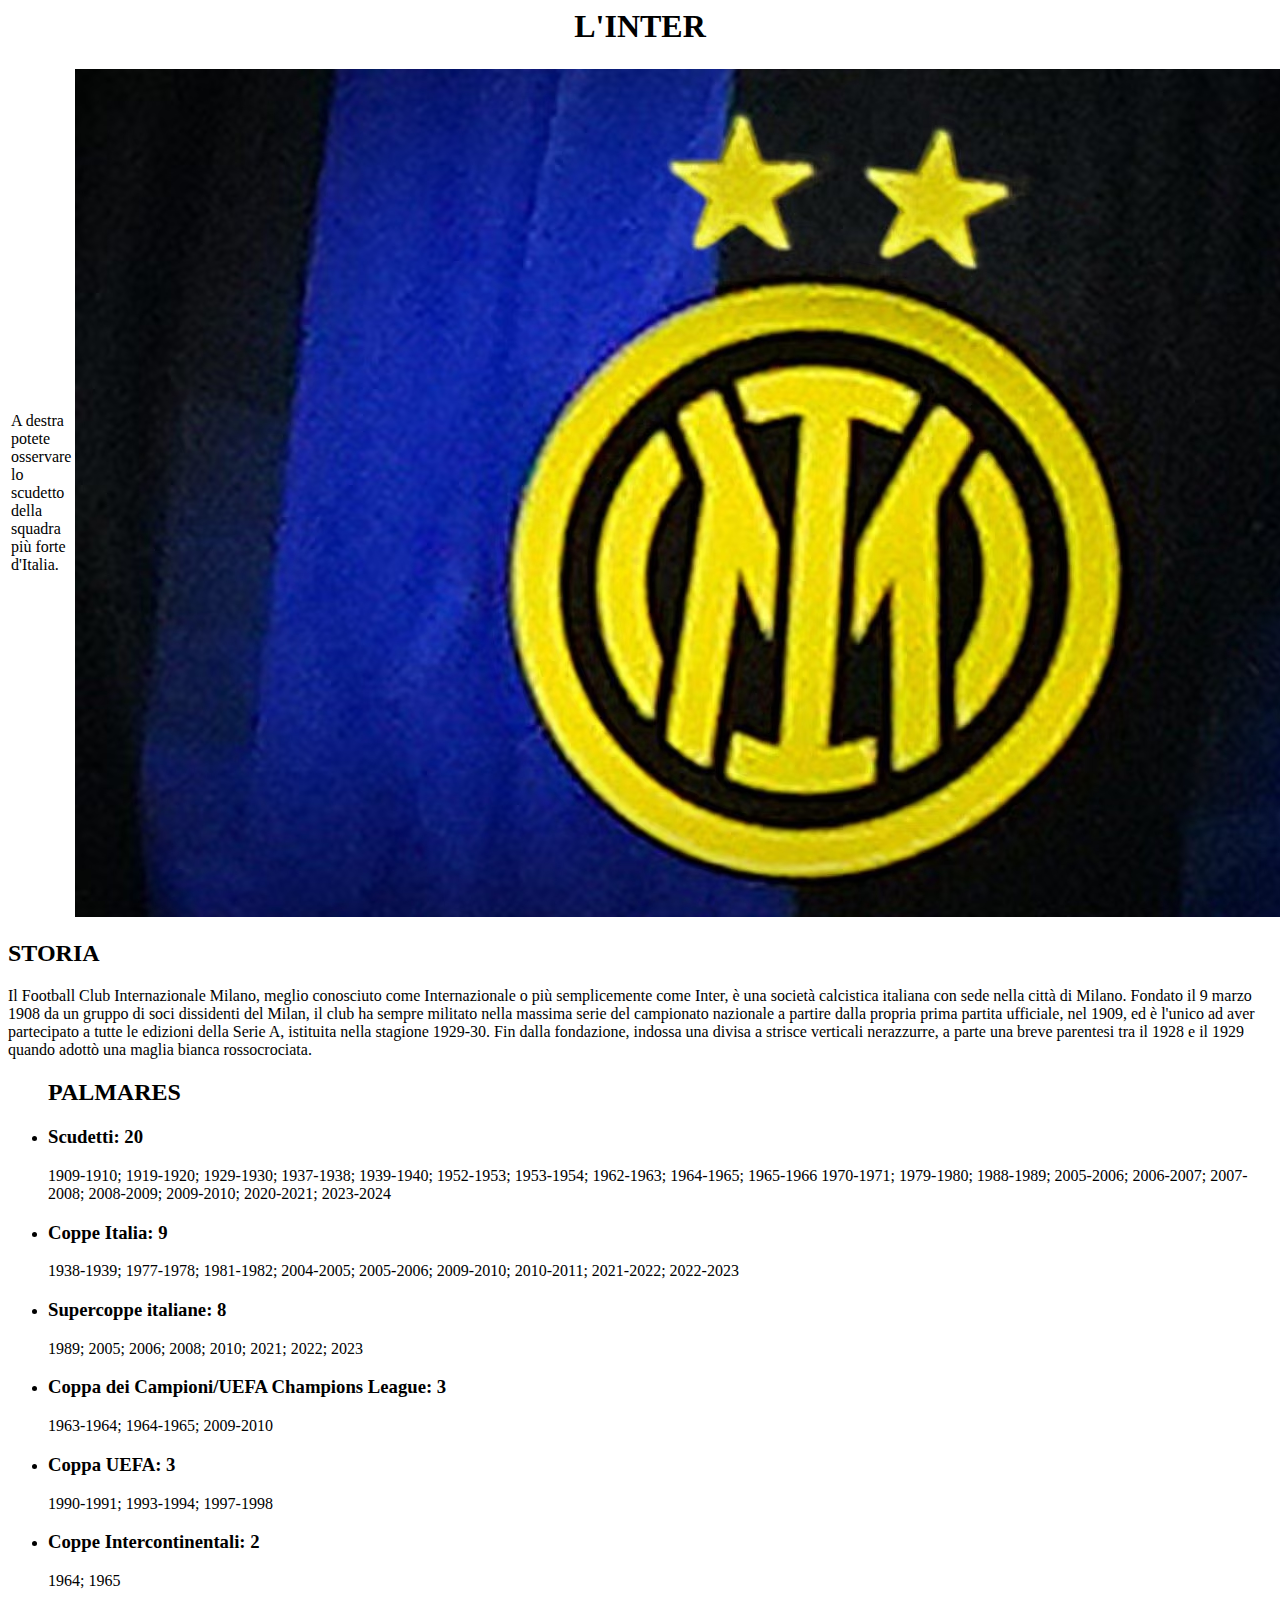
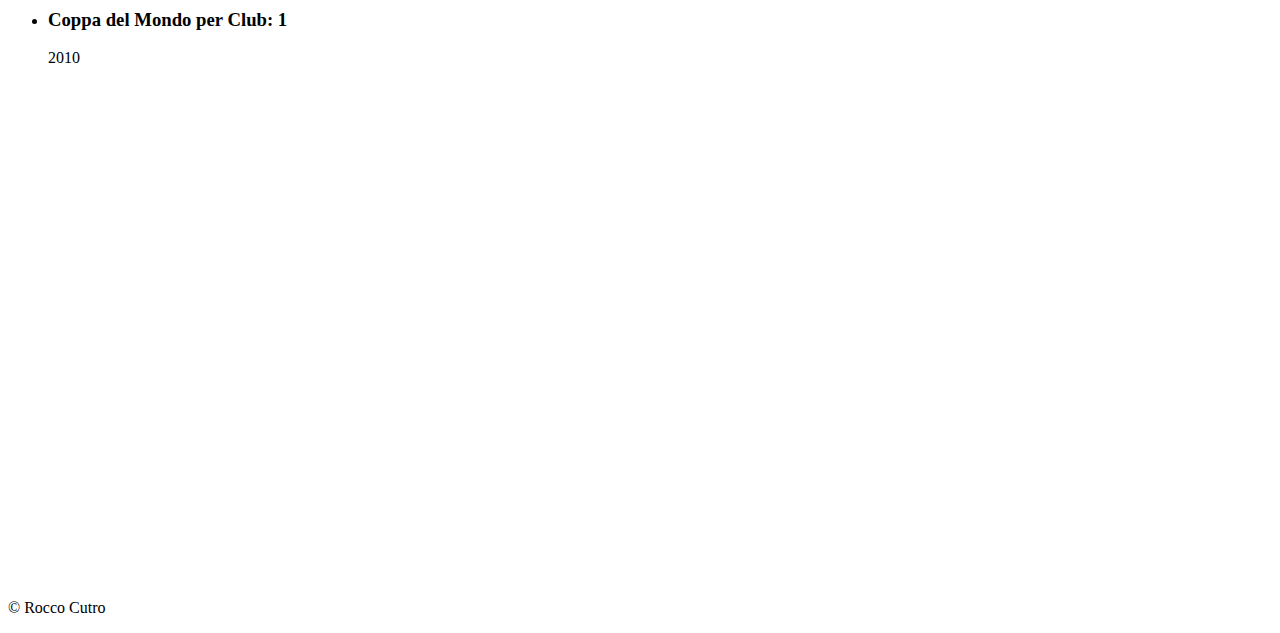
==== index.html @ e20ece54 "Add files via upload" ====
<html>
        <head>
            <title>Internazionale Milano</title>
            <link type="text/css"; rel="stylesheet" href="mystyle.css">
        </head>
        <body>
            <header>
                <h1>L'INTER</h1>
            </header>
            <main>
                <table>
                    <tbody>
                        <tr>
                            <td>A destra potete osservare lo scudetto della squadra più forte d'Italia.</td>
                            <td><img src="inter4.jpg" alt="Il logo dell'Inter" title="Scudetto del Inter"/></td>
                            <td>Ciao mi chiamo Rocco Cutro ho 17 anni e frequento l'istituto Einstein De Lorenzo di Potenza.</td>
                        </tr>
                    </tbody>
                </table>
                <h2>STORIA</h2>
                <p>Il Football Club Internazionale Milano, meglio conosciuto come Internazionale o più semplicemente come Inter, è una società calcistica italiana con sede nella città di Milano.
                Fondato il 9 marzo 1908 da un gruppo di soci dissidenti del Milan, il club ha sempre militato nella massima serie del campionato nazionale a partire dalla propria prima partita ufficiale, nel 1909, ed è l'unico ad aver partecipato a tutte le edizioni della Serie A, istituita nella stagione 1929-30. Fin dalla fondazione, indossa una divisa a strisce verticali nerazzurre, a parte una breve parentesi tra il 1928 e il 1929 quando adottò una maglia bianca rossocrociata.
                </p>
                <ul>
                    <h2>PALMARES</h2>
                    <li><h3> Scudetti: 20</h3></li>
                    <p>1909-1910; 1919-1920; 1929-1930; 1937-1938; 1939-1940; 1952-1953; 1953-1954; 1962-1963; 1964-1965; 1965-1966
                        1970-1971; 1979-1980; 1988-1989; 2005-2006; 2006-2007; 2007-2008; 2008-2009; 2009-2010; 2020-2021; 2023-2024</p>
                    <li><h3>Coppe Italia: 9</h3></li>
                    <p>1938-1939; 1977-1978; 1981-1982; 2004-2005; 2005-2006; 2009-2010; 2010-2011; 2021-2022; 2022-2023</p>
                    <li><h3>Supercoppe italiane: 8</h3></li>
                    <p>1989; 2005; 2006; 2008; 2010; 2021; 2022; 2023</p>
                    <li><h3>Coppa dei Campioni/UEFA Champions League: 3</h3></li>
                    <p>1963-1964; 1964-1965; 2009-2010</p>
                    <li><h3>Coppa UEFA: 3</h3></li>
                    <p>1990-1991; 1993-1994; 1997-1998</p>
                    <li><h3>Coppe Intercontinentali: 2</h3></li>
                    <p>1964; 1965</p>
                    <li><h3>Coppa del Mondo per Club: 1</h3></li>
                    <p>2010</p>
                </ul>
                <p style="text-align:center;"><iframe width="860" height="500" src="https://www.youtube.com/embed/LEXFNfvWts4" title="Milan 0 x 4 Inter ● Serie A 2009/10 Extended Goals &amp; Highlights ᴴᴰ" frameborder="0" allow="accelerometer; autoplay; clipboard-write; encrypted-media; gyroscope; picture-in-picture; web-share" referrerpolicy="strict-origin-when-cross-origin" allowfullscreen></iframe></p>
            </main>
            <footer>
                <p>&copy; Rocco Cutro</p>
            </footer>
        </body>
</html>
---- mystyle.css ----
h1{
	text-align:center;
			}
.paragraph {
	color:#009800;
	background-color:#aa001f;
			}
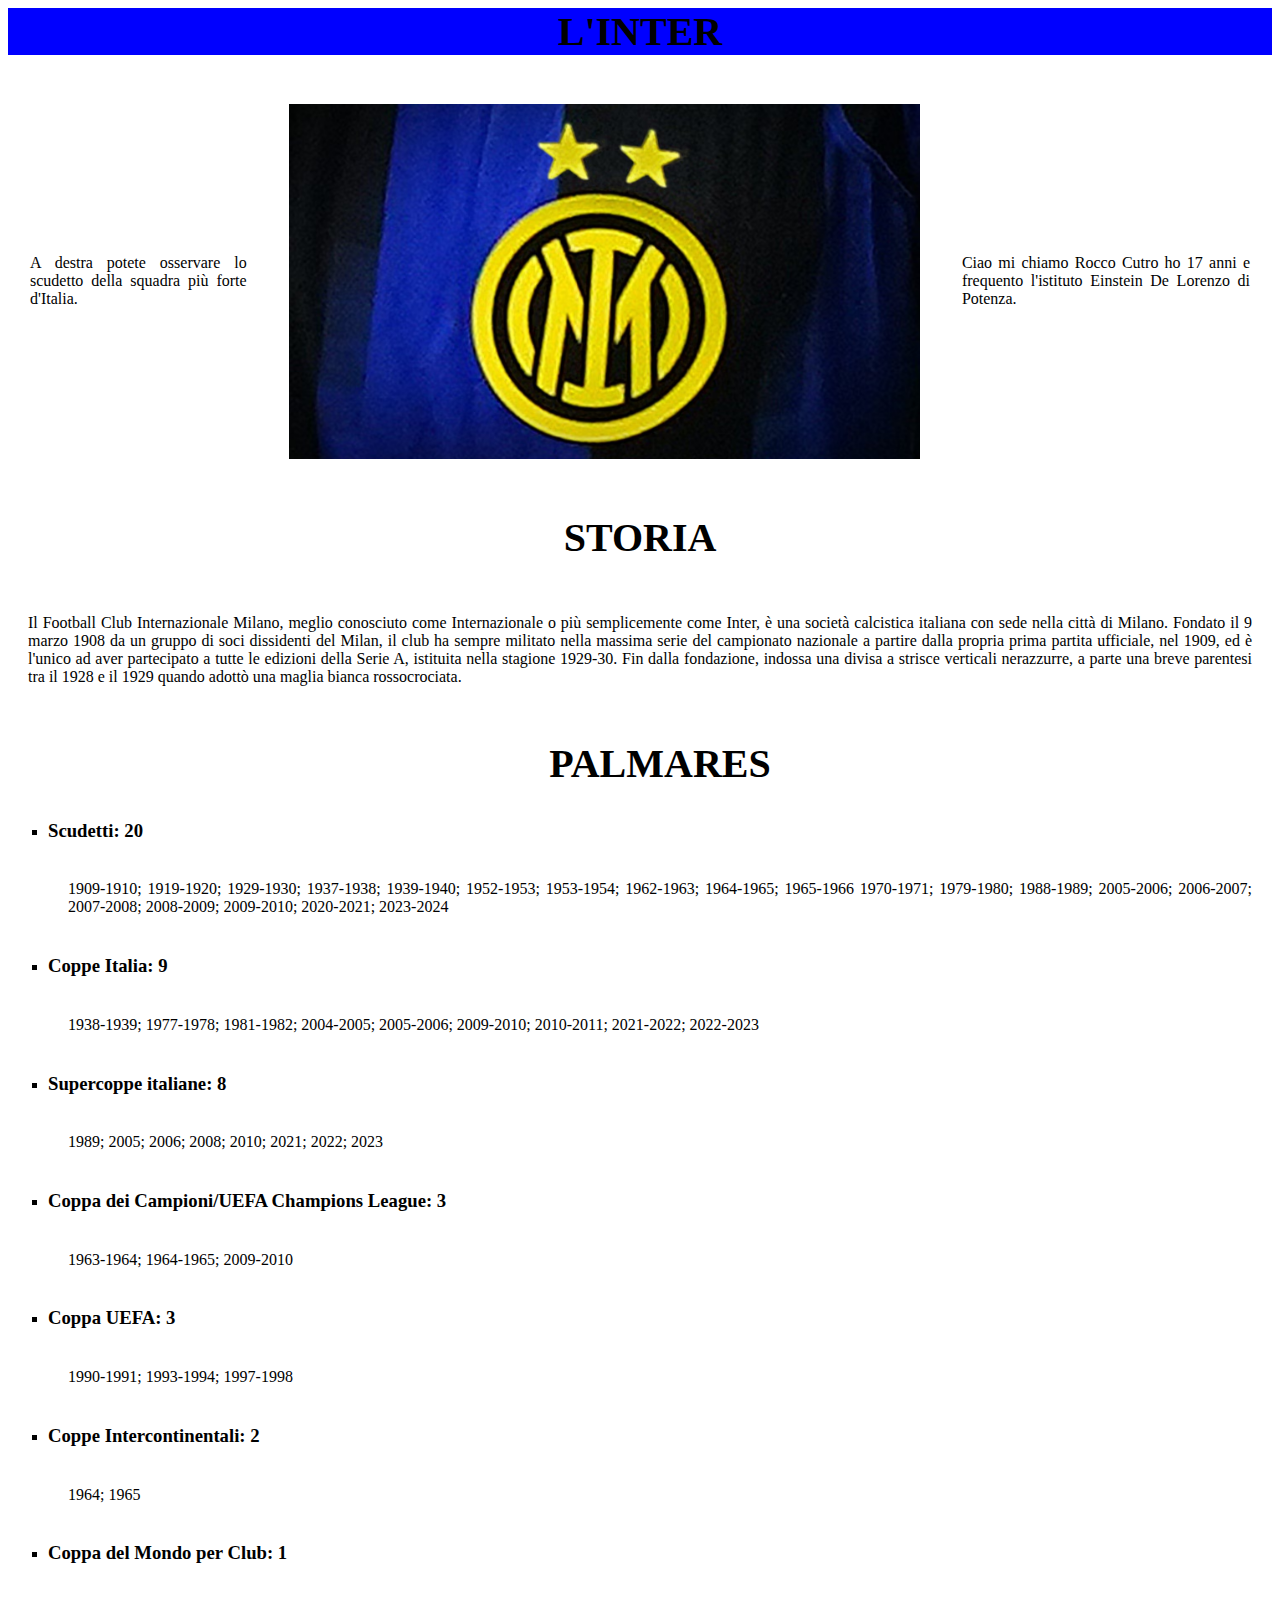
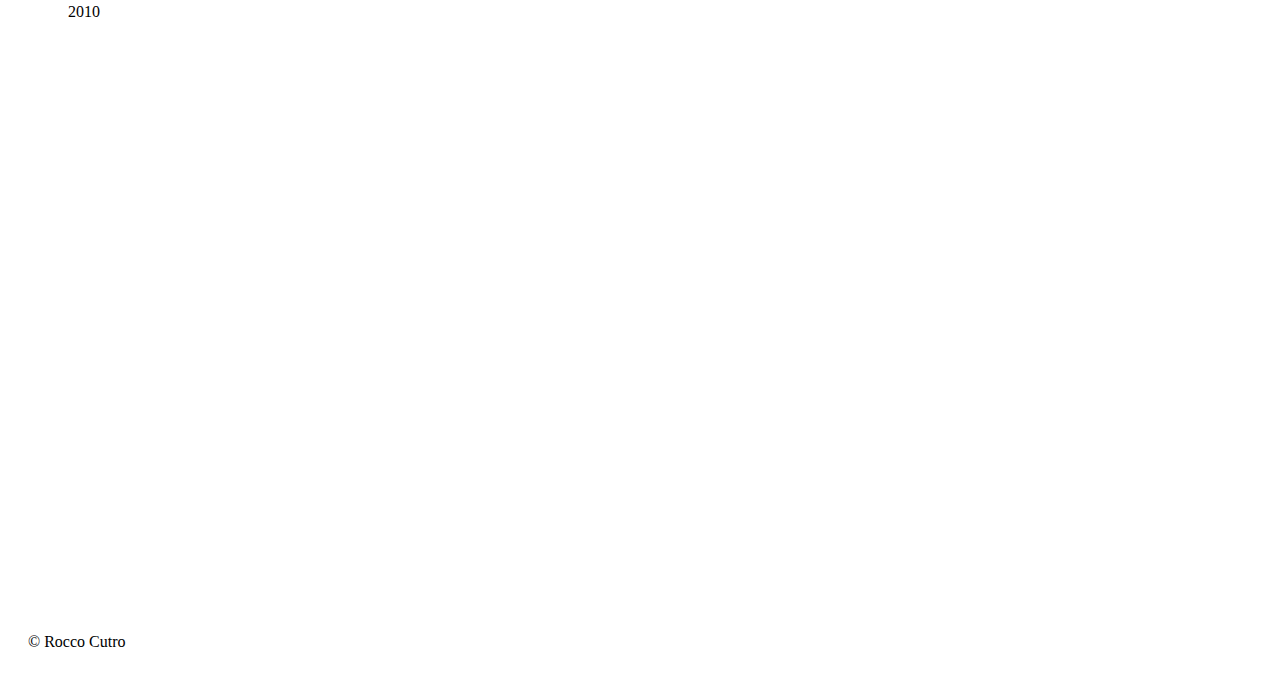
==== commit 5dd3d283: "Add files via upload" ====
--- a/index.html
+++ b/index.html
@@ -1,6 +1,7 @@
 <html>
         <head>
             <title>Internazionale Milano</title>
+			<link href="https://cdn.jsdelivr.net/npm/bootstrap@5.1.3/dist/css/bootstrap.min.css" rel="stylesheet" integrity="sha384-1BmE4kWBq78iYhFldvKuhfTAU6auU8tT94WrHftjDbrCEXSU1oBoqyl2QvZ6jIW3" crossorigin="anonymous">
             <link type="text/css"; rel="stylesheet" href="mystyle.css">
         </head>
         <body>
@@ -44,5 +45,6 @@
             <footer>
                 <p>&copy; Rocco Cutro</p>
             </footer>
+			<script src="https://cdn.jsdelivr.net/npm/bootstrap@5.1.3/dist/js/bootstrap.bundle.min.js" integrity="sha384-ka7Sk0Gln4gmtz2MlQnikT1wXgYsOg+OMhuP+IlRH9sENBO0LRn5q+8nbTov4+1p" crossorigin="anonymous"></script>
         </body>
 </html>--- a/mystyle.css
+++ b/mystyle.css
@@ -1,7 +1,25 @@
-h1{
+h1 {
 	text-align:center;
-			}
-.paragraph {
-	color:#009800;
-	background-color:#aa001f;
-			}+    color:black;
+    background-color:blue;
+    font-size:40px;
+}               
+img {
+	width:100%;
+	height:auto;
+}
+h2 {
+    text-align:center;
+    font-size:40px;
+}
+p {
+    text-align:justify;
+    padding: 20px;
+}
+td{
+    text-align:justify;
+    padding: 20px;
+}
+ul{
+	list-style-type: square;
+}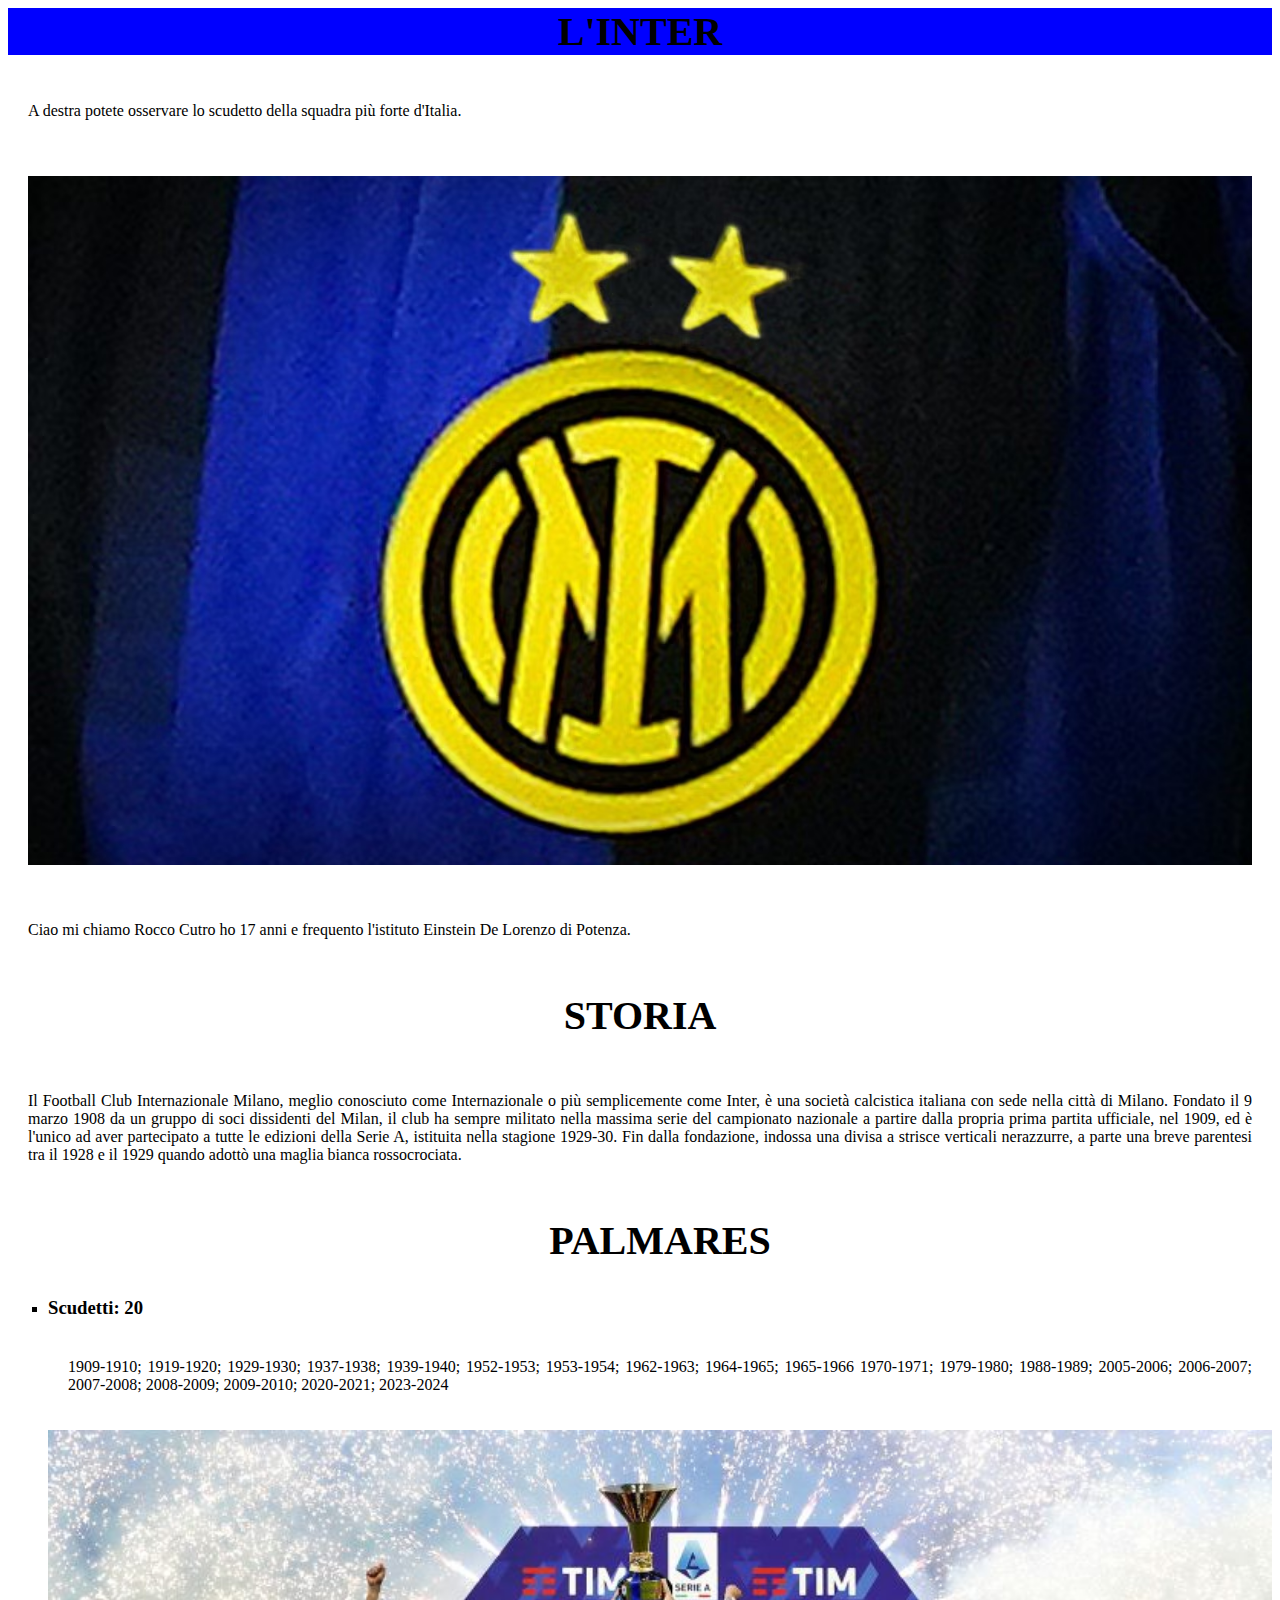
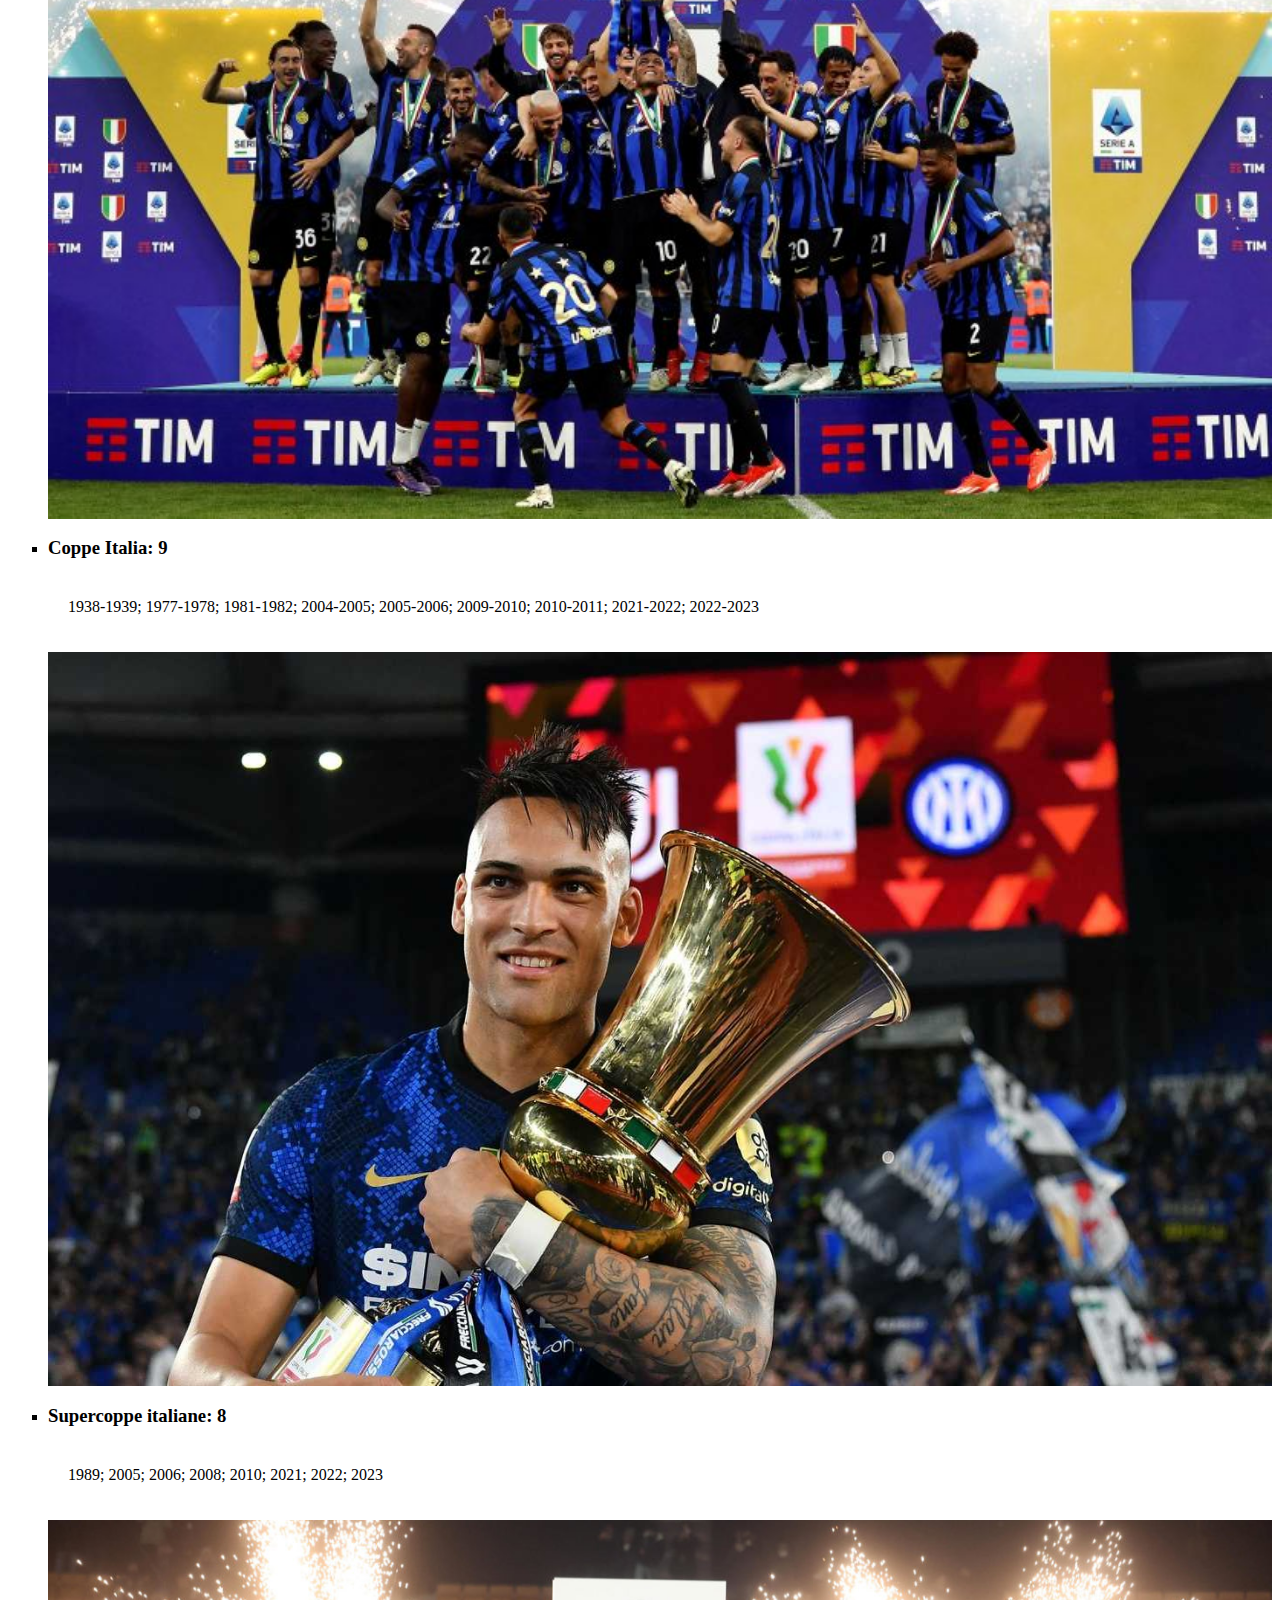
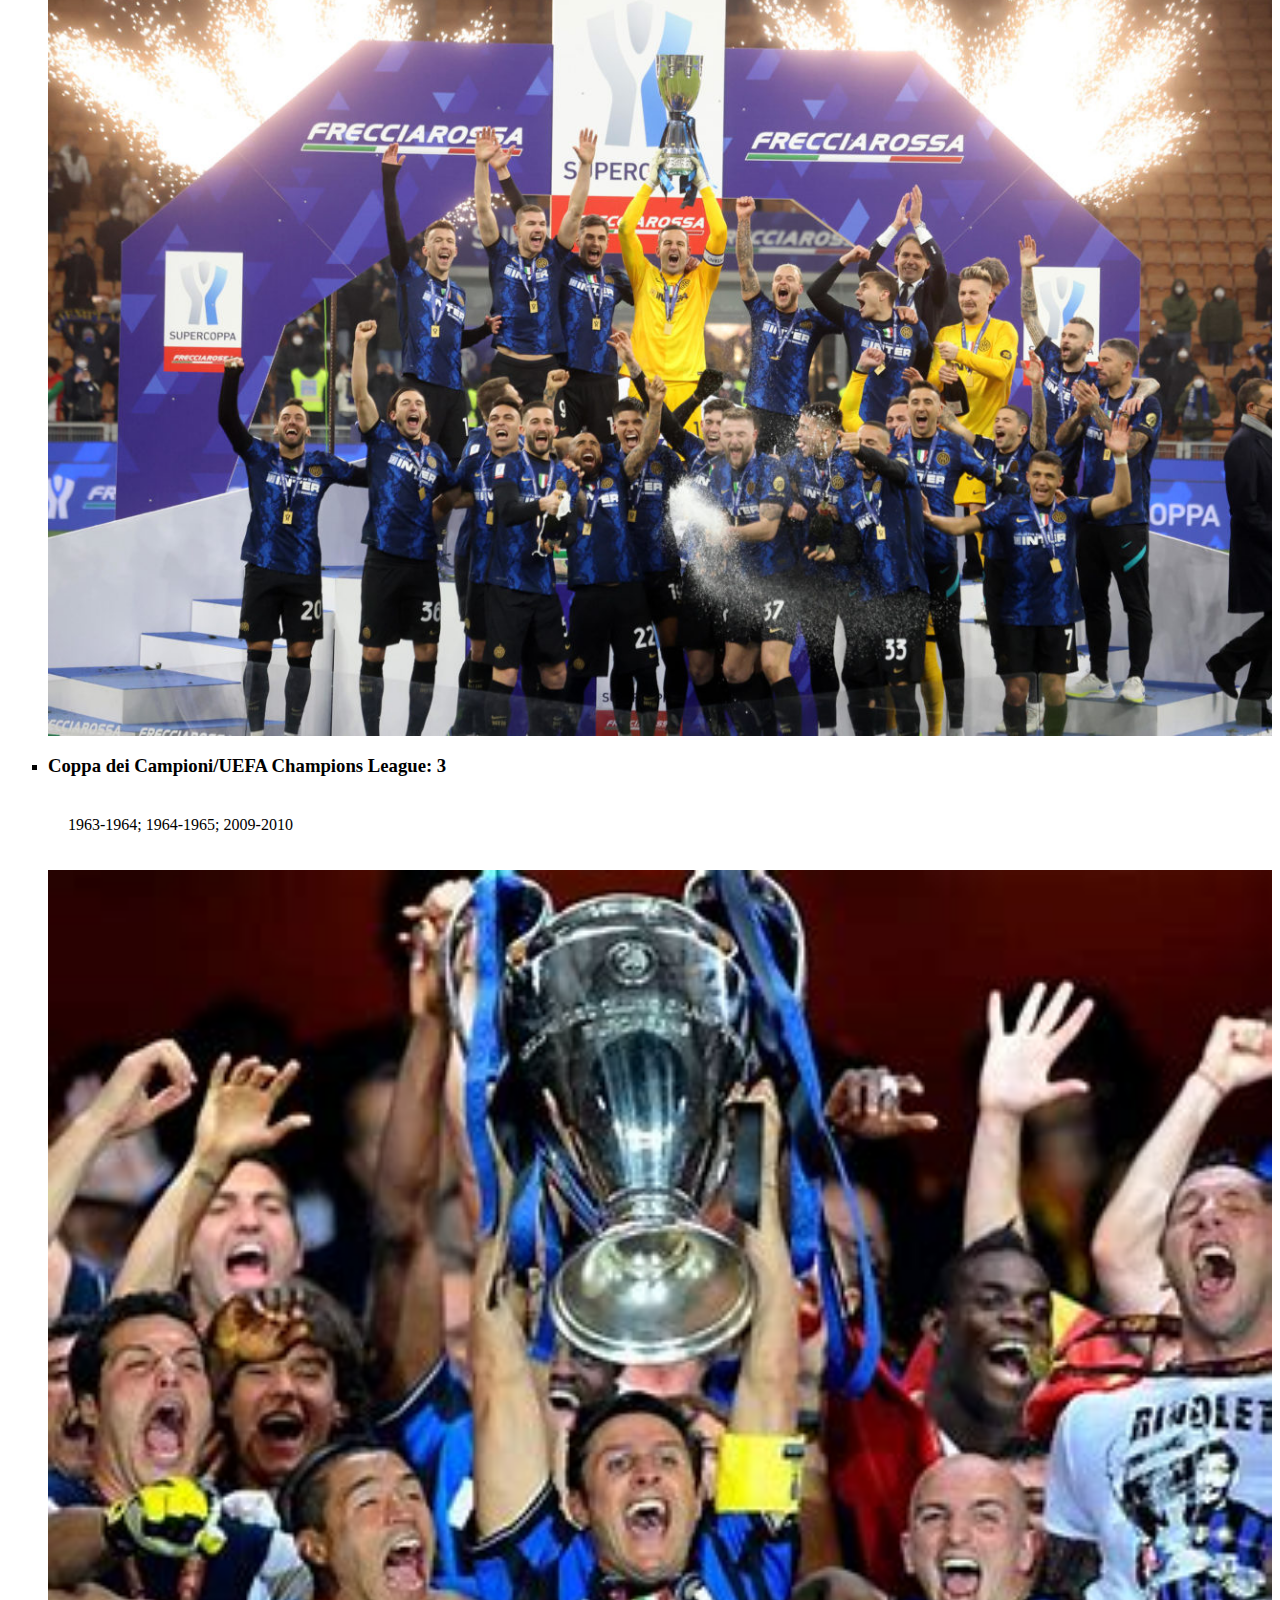
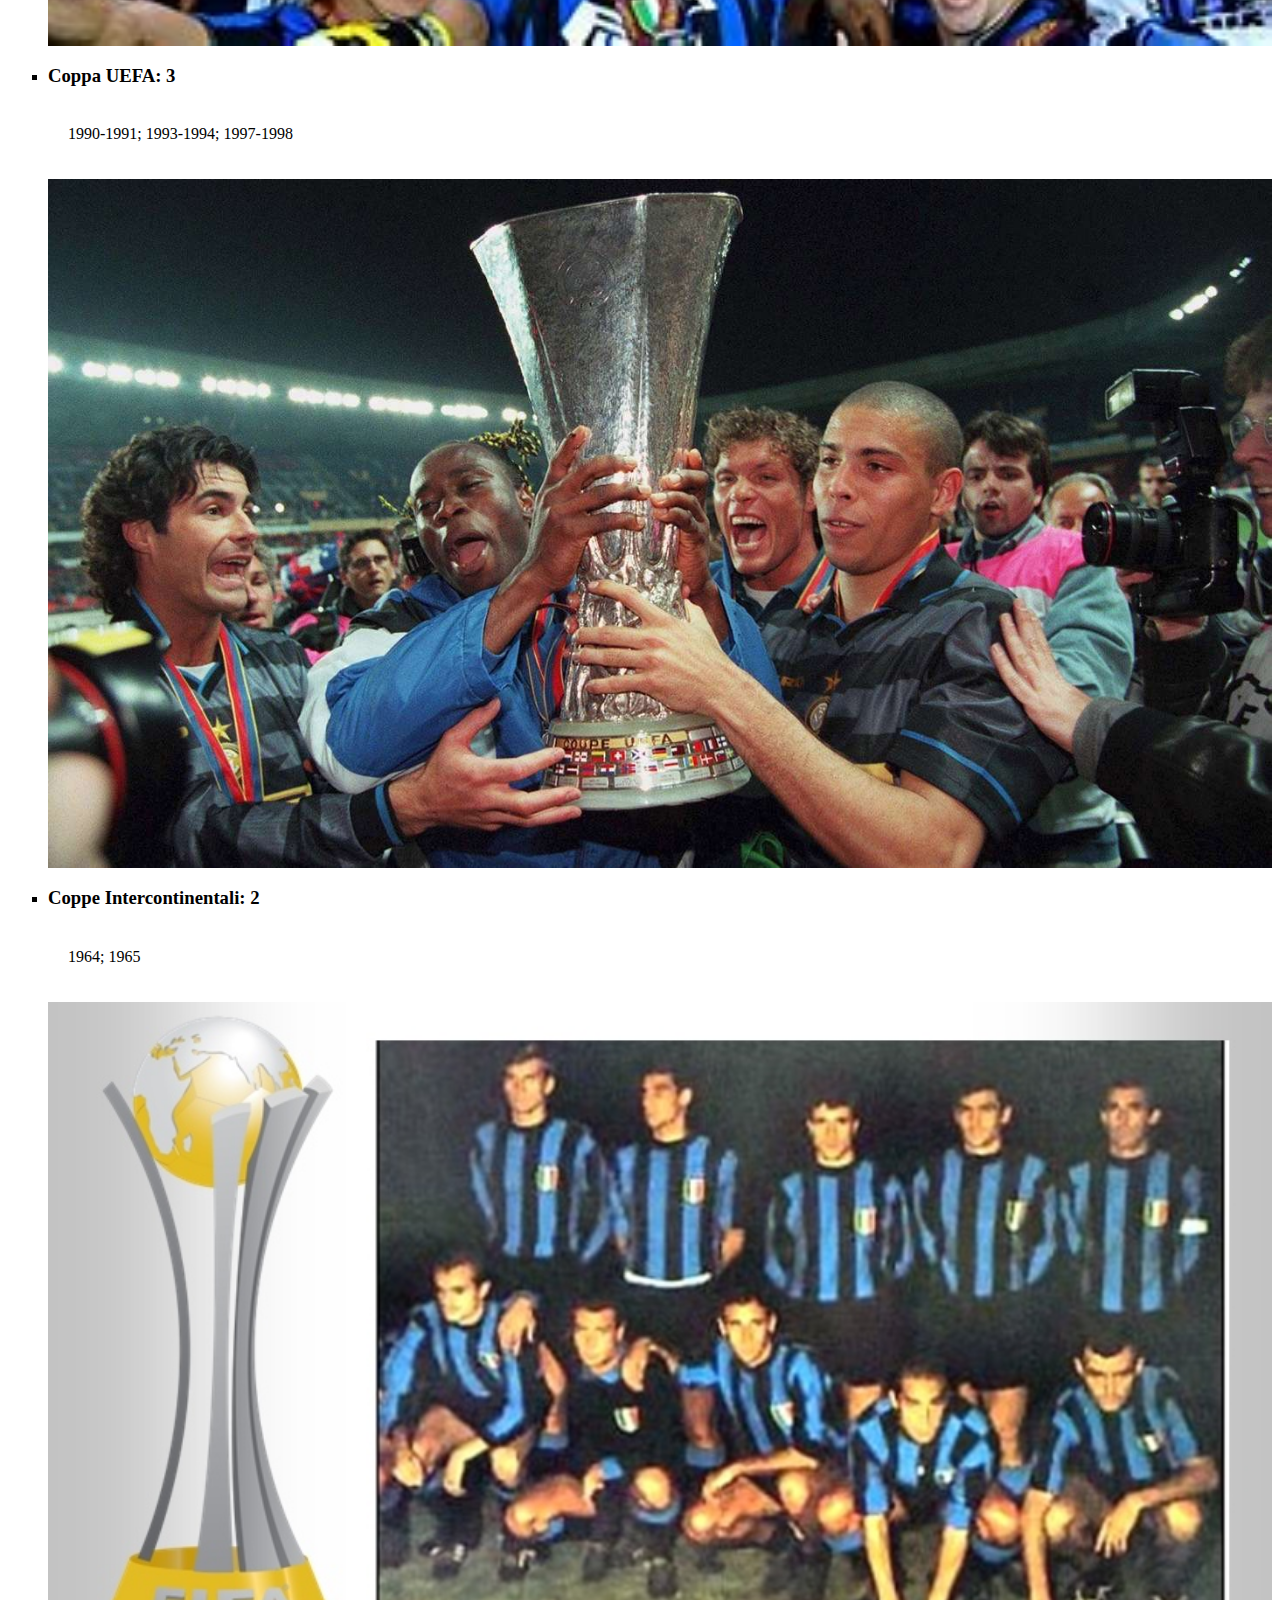
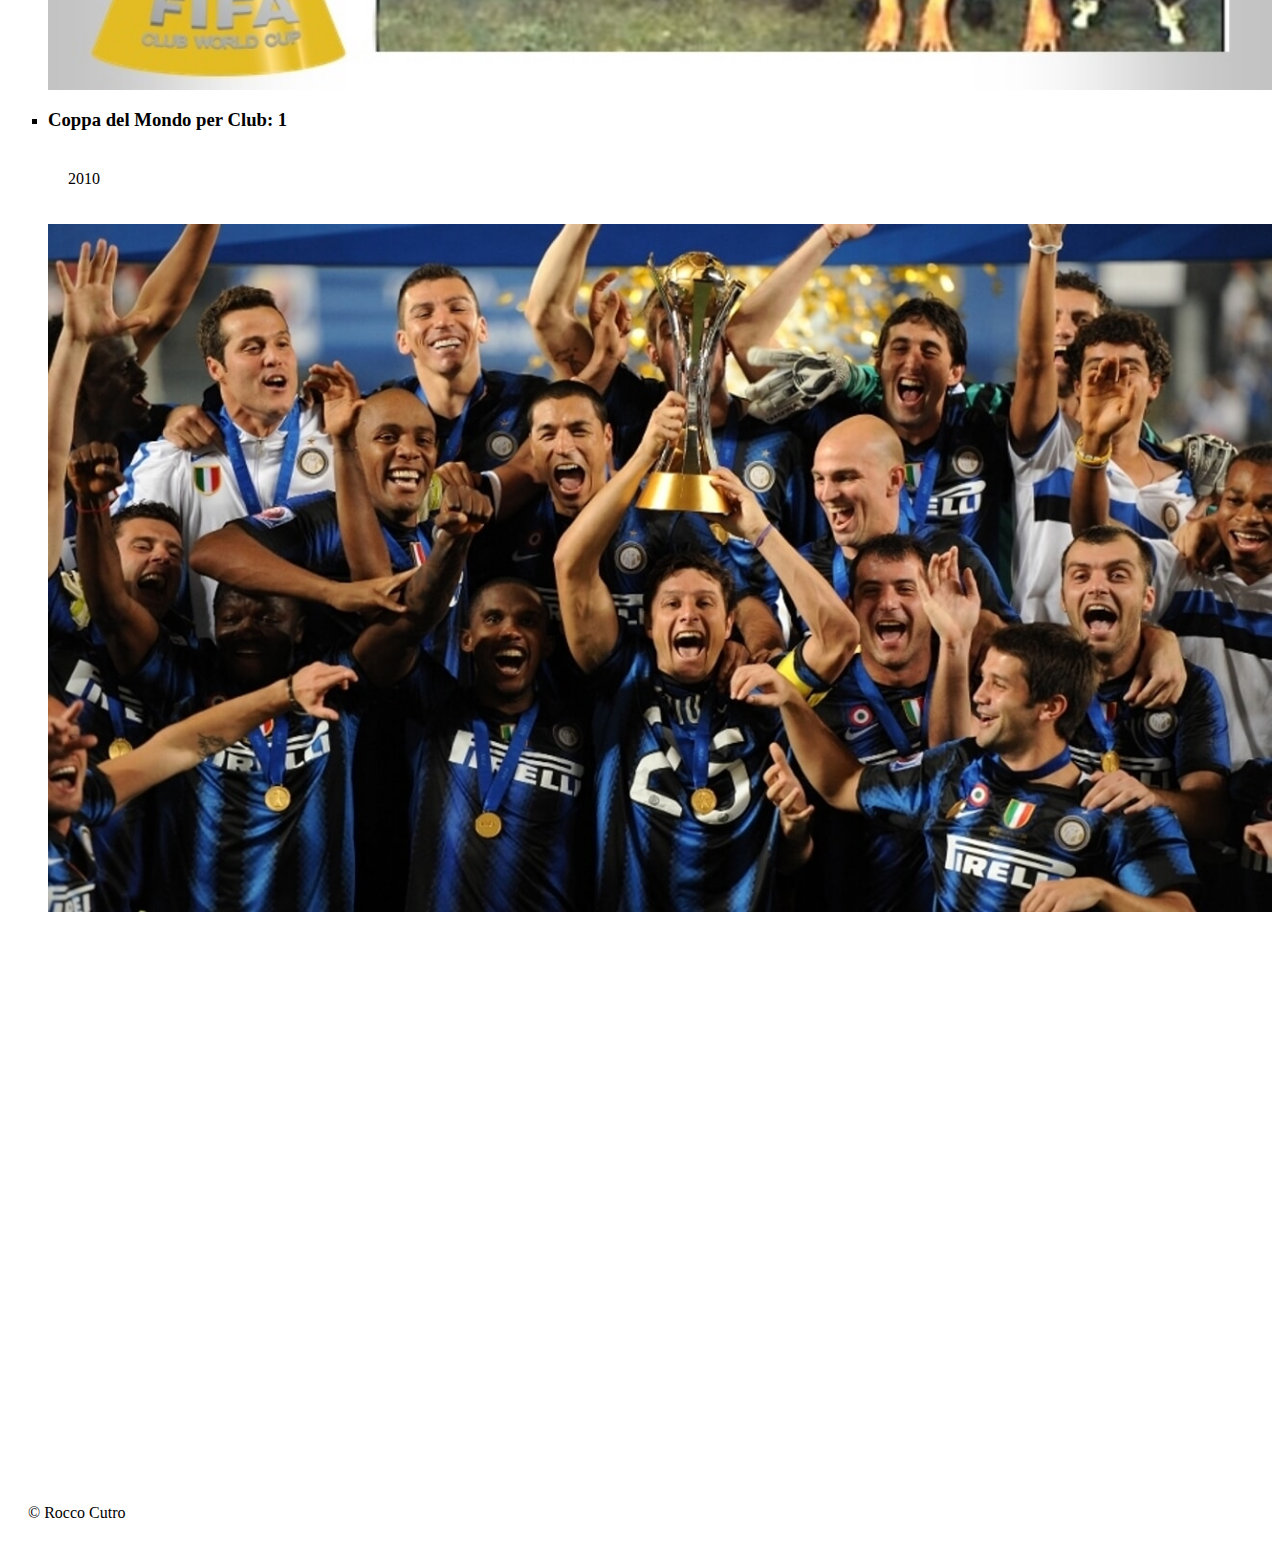
==== commit 17a7fb4a: "Add files via upload" ====
--- a/index.html
+++ b/index.html
@@ -9,15 +9,17 @@
                 <h1>L'INTER</h1>
             </header>
             <main>
-                <table>
-                    <tbody>
-                        <tr>
-                            <td>A destra potete osservare lo scudetto della squadra più forte d'Italia.</td>
-                            <td><img src="inter4.jpg" alt="Il logo dell'Inter" title="Scudetto del Inter"/></td>
-                            <td>Ciao mi chiamo Rocco Cutro ho 17 anni e frequento l'istituto Einstein De Lorenzo di Potenza.</td>
-                        </tr>
-                    </tbody>
-                </table>
+			<div class="row">
+				<div class="col">
+                <p>A destra potete osservare lo scudetto della squadra più forte d'Italia.</p>
+				</div>
+				<div class="col">
+                <p><img src="inter4.jpg" alt="Il logo dell'Inter" title="Scudetto del Inter"/></p>
+				</div>
+				<div class="col">
+                <p>Ciao mi chiamo Rocco Cutro ho 17 anni e frequento l'istituto Einstein De Lorenzo di Potenza.</p>
+				</div>
+			</div>
                 <h2>STORIA</h2>
                 <p>Il Football Club Internazionale Milano, meglio conosciuto come Internazionale o più semplicemente come Inter, è una società calcistica italiana con sede nella città di Milano.
                 Fondato il 9 marzo 1908 da un gruppo di soci dissidenti del Milan, il club ha sempre militato nella massima serie del campionato nazionale a partire dalla propria prima partita ufficiale, nel 1909, ed è l'unico ad aver partecipato a tutte le edizioni della Serie A, istituita nella stagione 1929-30. Fin dalla fondazione, indossa una divisa a strisce verticali nerazzurre, a parte una breve parentesi tra il 1928 e il 1929 quando adottò una maglia bianca rossocrociata.
@@ -25,20 +27,68 @@
                 <ul>
                     <h2>PALMARES</h2>
                     <li><h3> Scudetti: 20</h3></li>
-                    <p>1909-1910; 1919-1920; 1929-1930; 1937-1938; 1939-1940; 1952-1953; 1953-1954; 1962-1963; 1964-1965; 1965-1966
+					<div class="row">
+						<div class="col">
+						<p>1909-1910; 1919-1920; 1929-1930; 1937-1938; 1939-1940; 1952-1953; 1953-1954; 1962-1963; 1964-1965; 1965-1966
                         1970-1971; 1979-1980; 1988-1989; 2005-2006; 2006-2007; 2007-2008; 2008-2009; 2009-2010; 2020-2021; 2023-2024</p>
+						</div>
+						<div class="col">
+						<img src="Scudetto.jpg";>
+						</div>
+					</div>
                     <li><h3>Coppe Italia: 9</h3></li>
-                    <p>1938-1939; 1977-1978; 1981-1982; 2004-2005; 2005-2006; 2009-2010; 2010-2011; 2021-2022; 2022-2023</p>
+					<div class="row">
+						<div class="col">
+						<p>1938-1939; 1977-1978; 1981-1982; 2004-2005; 2005-2006; 2009-2010; 2010-2011; 2021-2022; 2022-2023</p>
+						</div>
+						<div class="col">
+						<img src="CoppaItalia.jpg";>
+						</div>
+					</div>
                     <li><h3>Supercoppe italiane: 8</h3></li>
-                    <p>1989; 2005; 2006; 2008; 2010; 2021; 2022; 2023</p>
+					<div class="row">
+						<div class="col">
+						<p>1989; 2005; 2006; 2008; 2010; 2021; 2022; 2023</p>
+					</div>
+						<div class="col">
+						<img src="Supercoppa1.jpg";>
+						</div>
                     <li><h3>Coppa dei Campioni/UEFA Champions League: 3</h3></li>
-                    <p>1963-1964; 1964-1965; 2009-2010</p>
+					<div class="row">
+						<div class="col">
+						<p>1963-1964; 1964-1965; 2009-2010</p>
+					</div>
+						<div class="col">
+						<img src="Champions.jpg";>
+						</div>
+					</div>
                     <li><h3>Coppa UEFA: 3</h3></li>
-                    <p>1990-1991; 1993-1994; 1997-1998</p>
+					<div class="row">
+						<div class="col">
+						<p>1990-1991; 1993-1994; 1997-1998</p>
+						</div>
+						<div class="col">
+						<img src="UEFA.jpg";>
+						</div>
+					</div>
                     <li><h3>Coppe Intercontinentali: 2</h3></li>
-                    <p>1964; 1965</p>
+					<div class="row">
+						<div class="col">
+						<p>1964; 1965</p>
+						</div>
+						<div class="col">
+						<img src="intercontinentale.jpg";>
+						</div>
+					</div>
                     <li><h3>Coppa del Mondo per Club: 1</h3></li>
-                    <p>2010</p>
+					<div class="row">
+						<div class="col">
+						<p>2010</p>
+						</div>
+						<div class="col">
+						<img src="CoppaDelMondo.jpg";>
+						</div>
+					</div>
                 </ul>
                 <p style="text-align:center;"><iframe width="860" height="500" src="https://www.youtube.com/embed/LEXFNfvWts4" title="Milan 0 x 4 Inter ● Serie A 2009/10 Extended Goals &amp; Highlights ᴴᴰ" frameborder="0" allow="accelerometer; autoplay; clipboard-write; encrypted-media; gyroscope; picture-in-picture; web-share" referrerpolicy="strict-origin-when-cross-origin" allowfullscreen></iframe></p>
             </main>
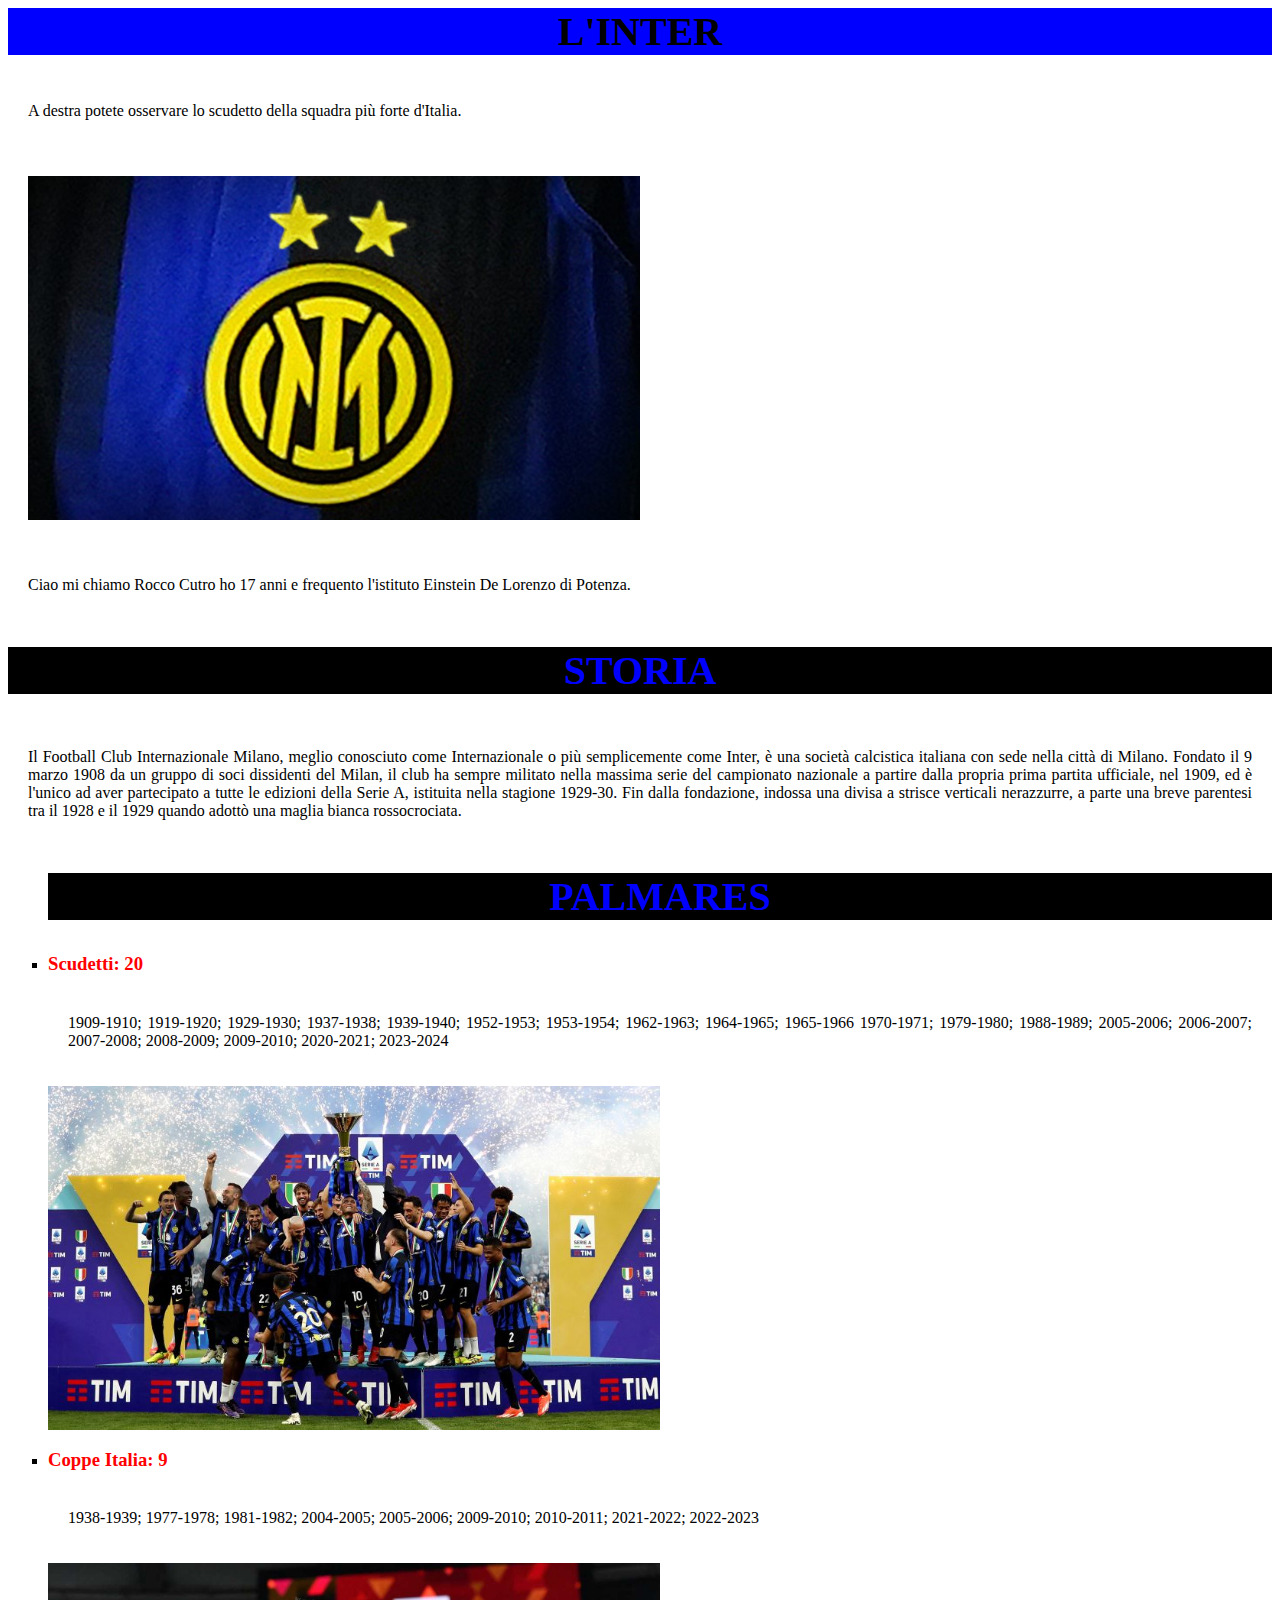
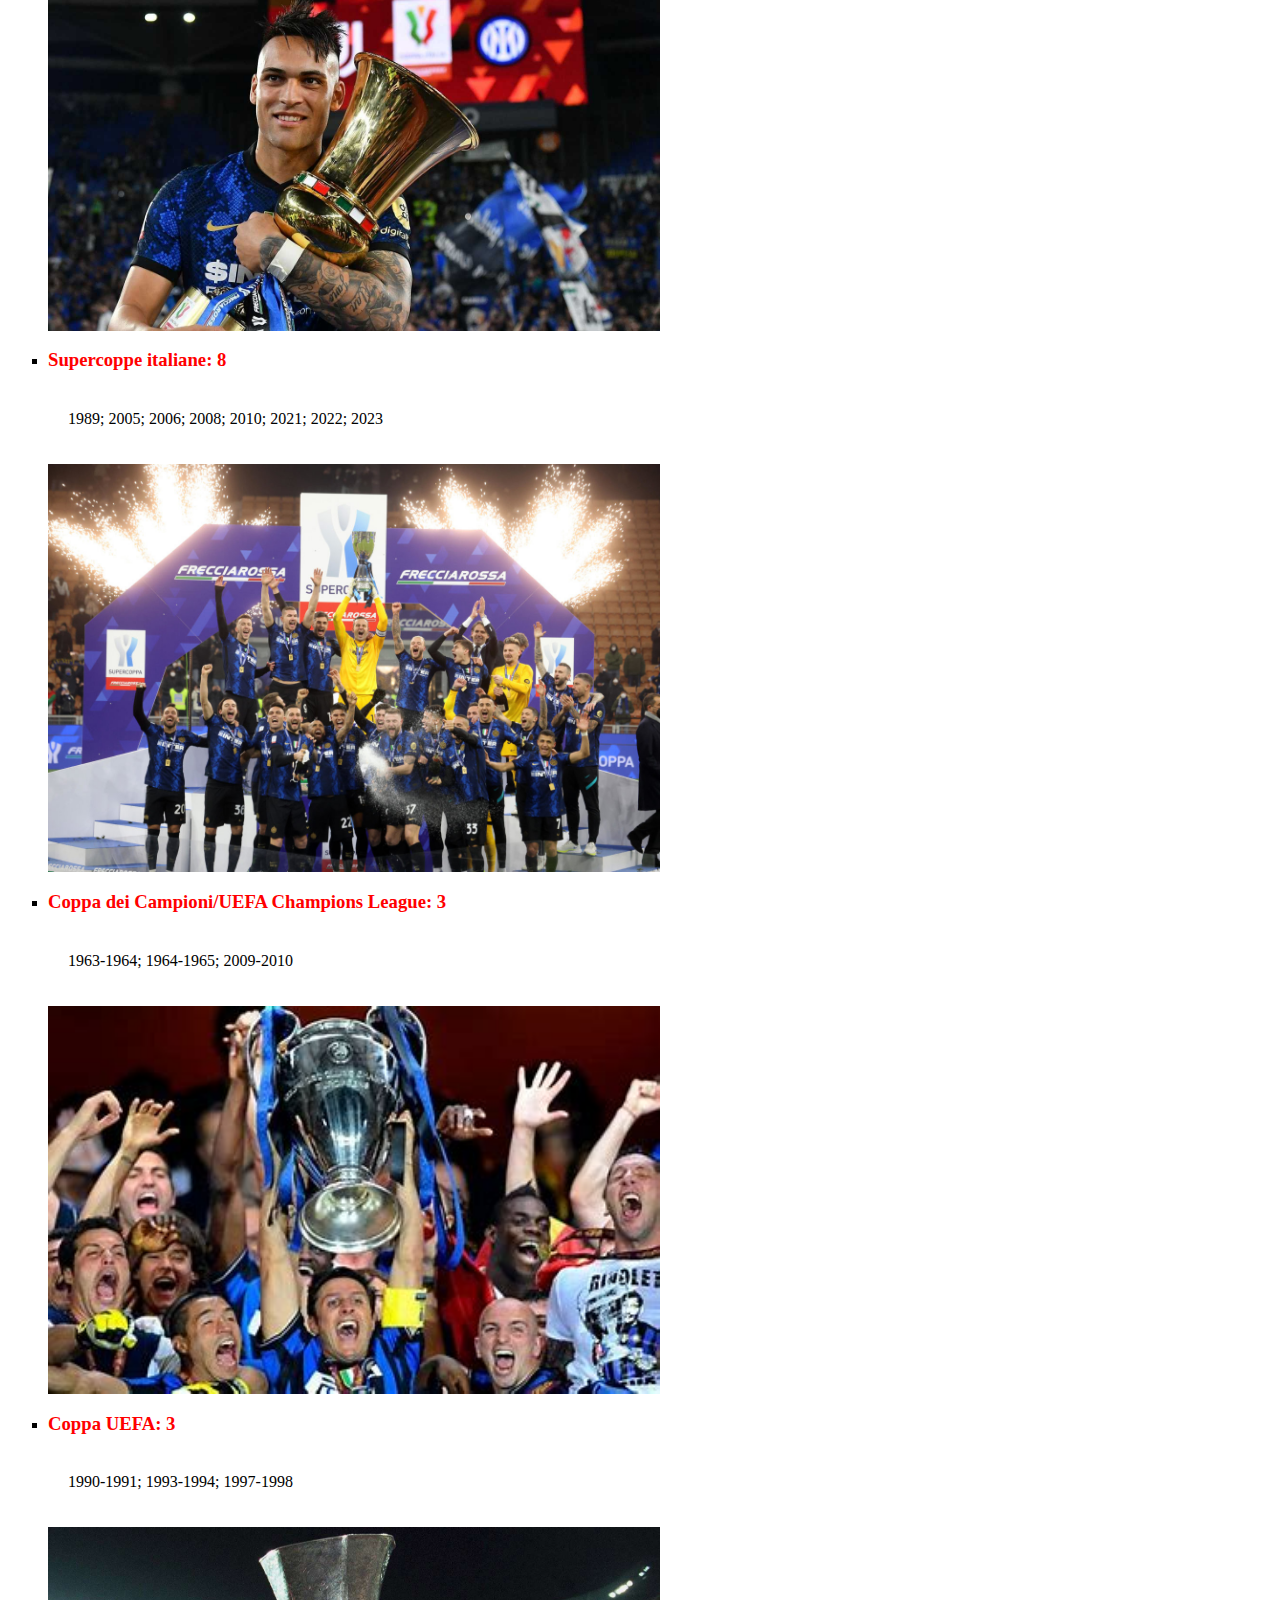
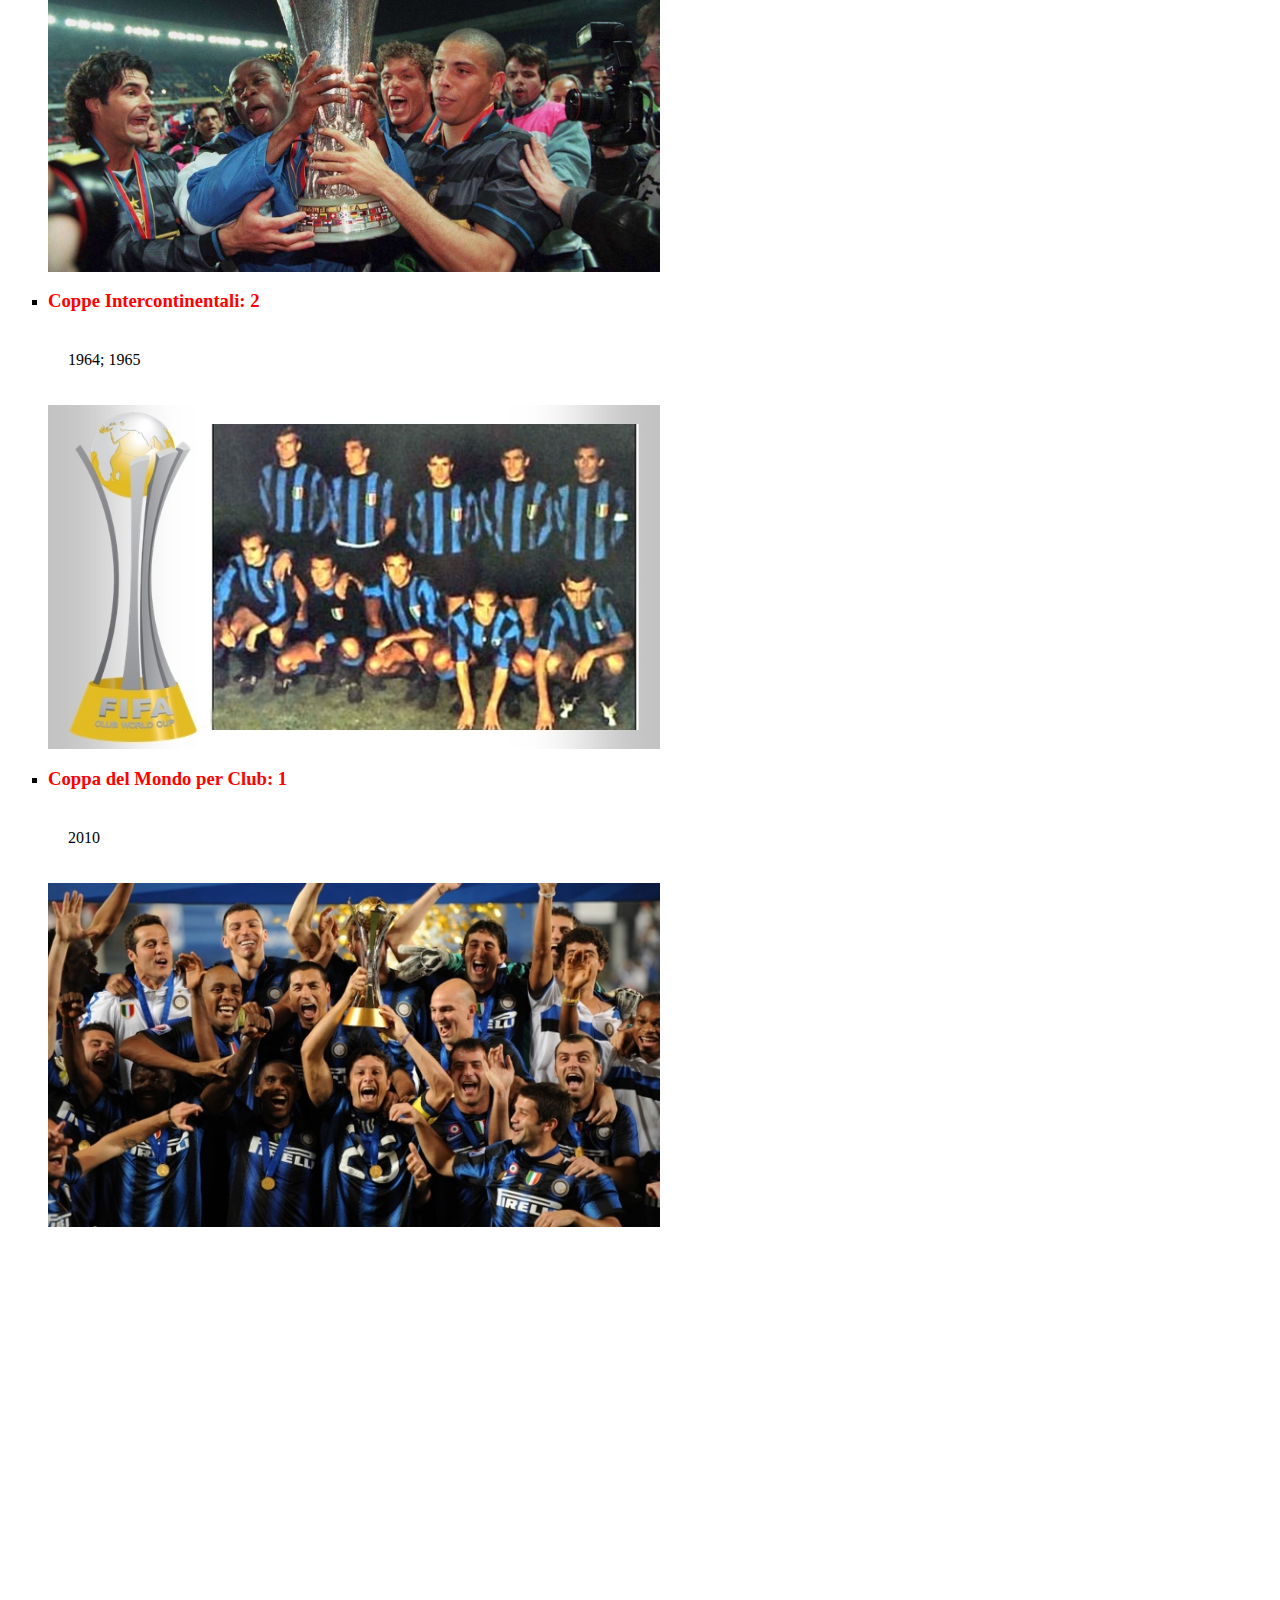
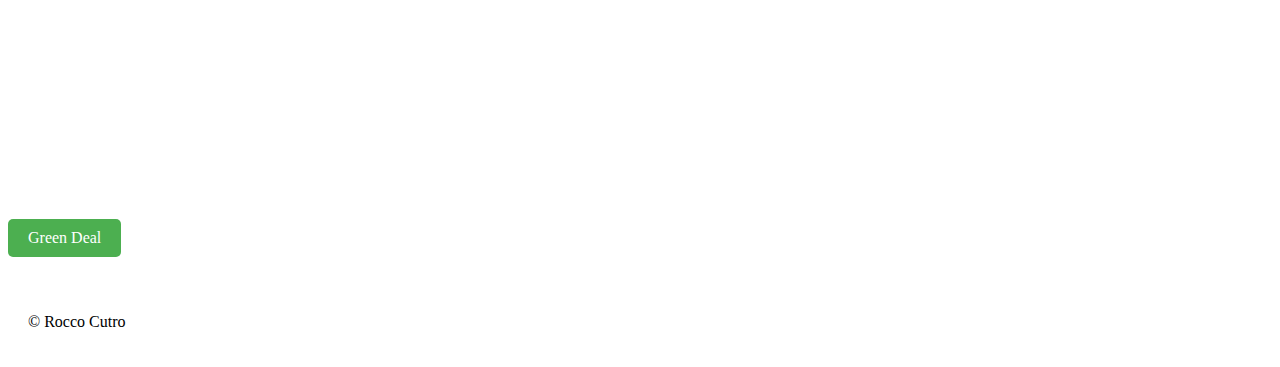
==== commit bc501d30: "Add files via upload" ====
--- a/index.html
+++ b/index.html
@@ -91,6 +91,7 @@
 					</div>
                 </ul>
                 <p style="text-align:center;"><iframe width="860" height="500" src="https://www.youtube.com/embed/LEXFNfvWts4" title="Milan 0 x 4 Inter ● Serie A 2009/10 Extended Goals &amp; Highlights ᴴᴰ" frameborder="0" allow="accelerometer; autoplay; clipboard-write; encrypted-media; gyroscope; picture-in-picture; web-share" referrerpolicy="strict-origin-when-cross-origin" allowfullscreen></iframe></p>
+				<a href="file:///C:/Users/Concetta/OneDrive/Documenti/GitHub/RoccoCutro.GitHub.io/indexGreenDeal.html#benefici" target="_blank" class="button">Green Deal</a>
             </main>
             <footer>
                 <p>&copy; Rocco Cutro</p>
--- a/mystyle.css
+++ b/mystyle.css
@@ -5,12 +5,17 @@
     font-size:40px;
 }               
 img {
-	width:100%;
+	width:50%;
 	height:auto;
 }
 h2 {
     text-align:center;
     font-size:40px;
+	color:blue;
+    background-color:black;
+}
+h3 {
+	color:red;
 }
 p {
     text-align:justify;
@@ -22,4 +27,18 @@
 }
 ul{
 	list-style-type: square;
+}
+.button {
+			display: inline-block;
+            padding: 10px 20px;
+            background-color: #4CAF50;
+            color: white;
+            text-decoration: none;
+            border-radius: 5px;
+            font-size: 16px;
+            text-align: center;
+            margin: 20px auto;
+            }
+.button:hover {
+                background-color: #45a049;
 }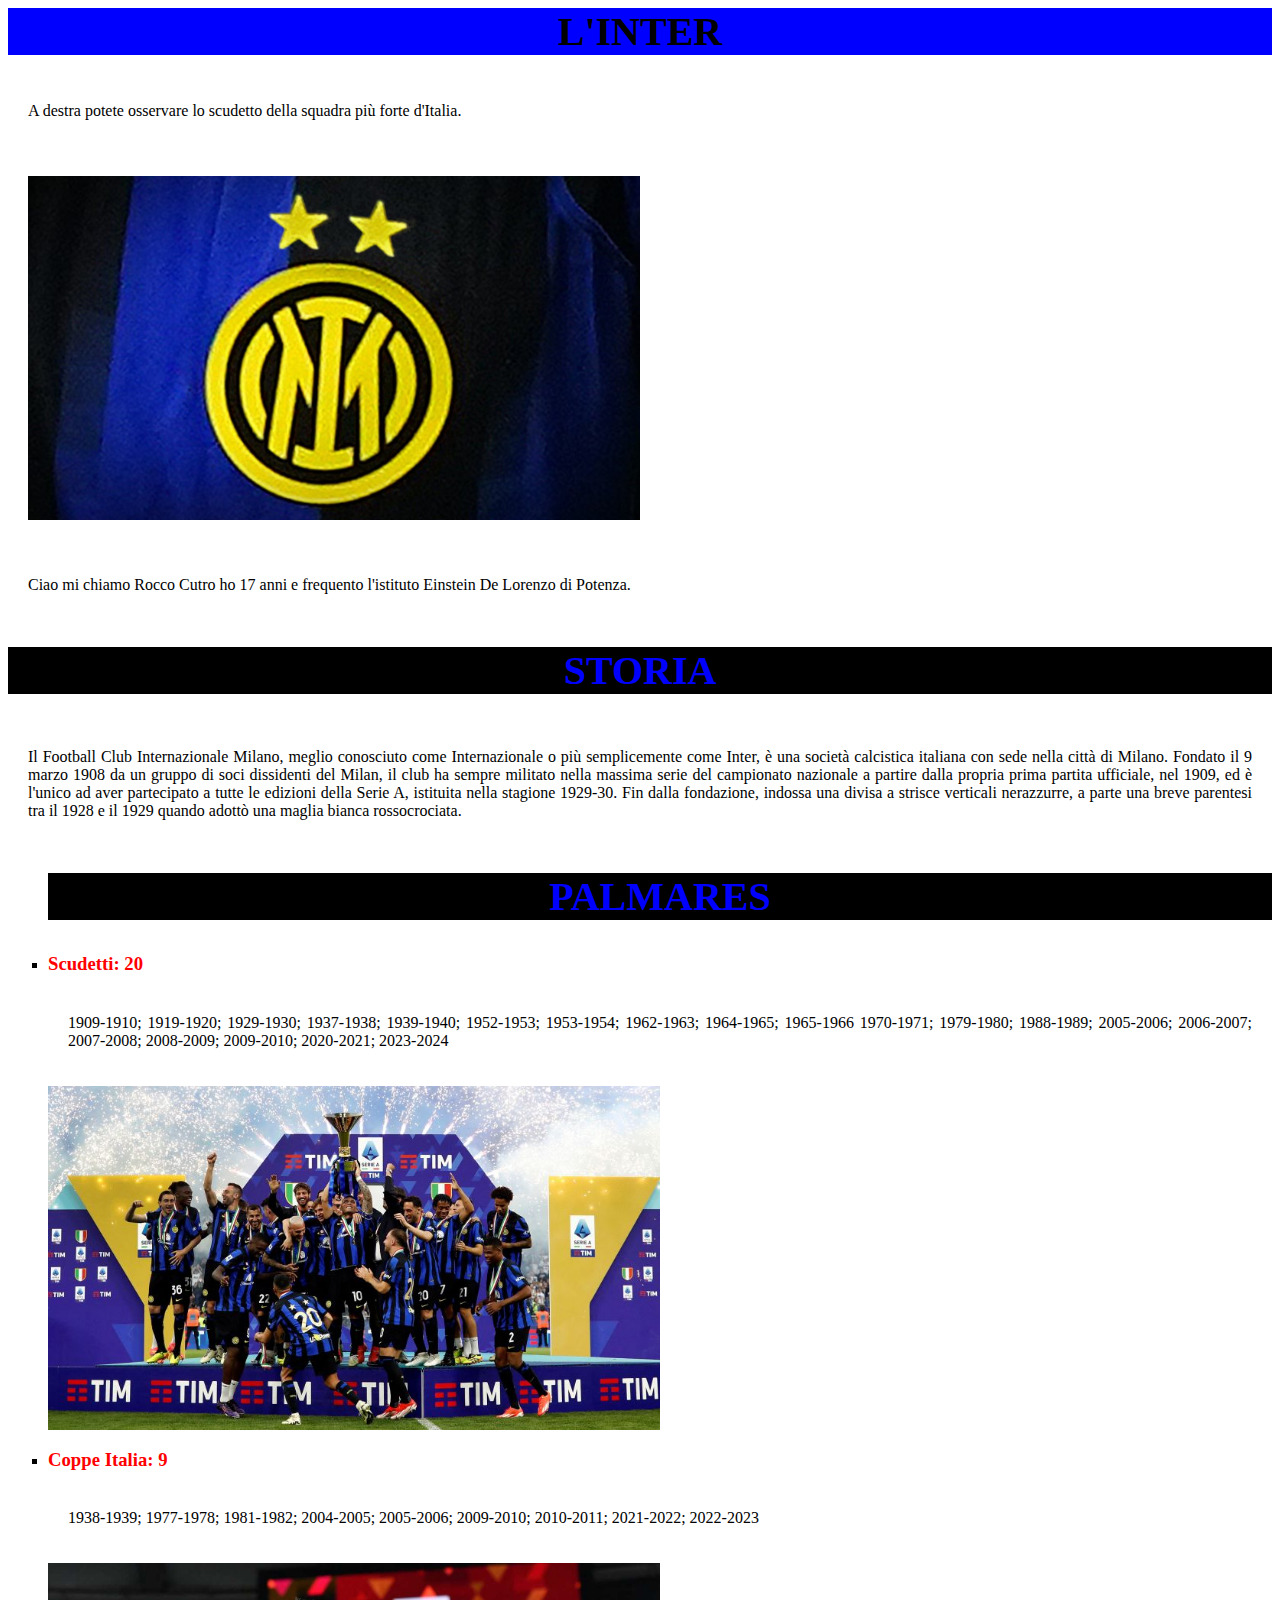
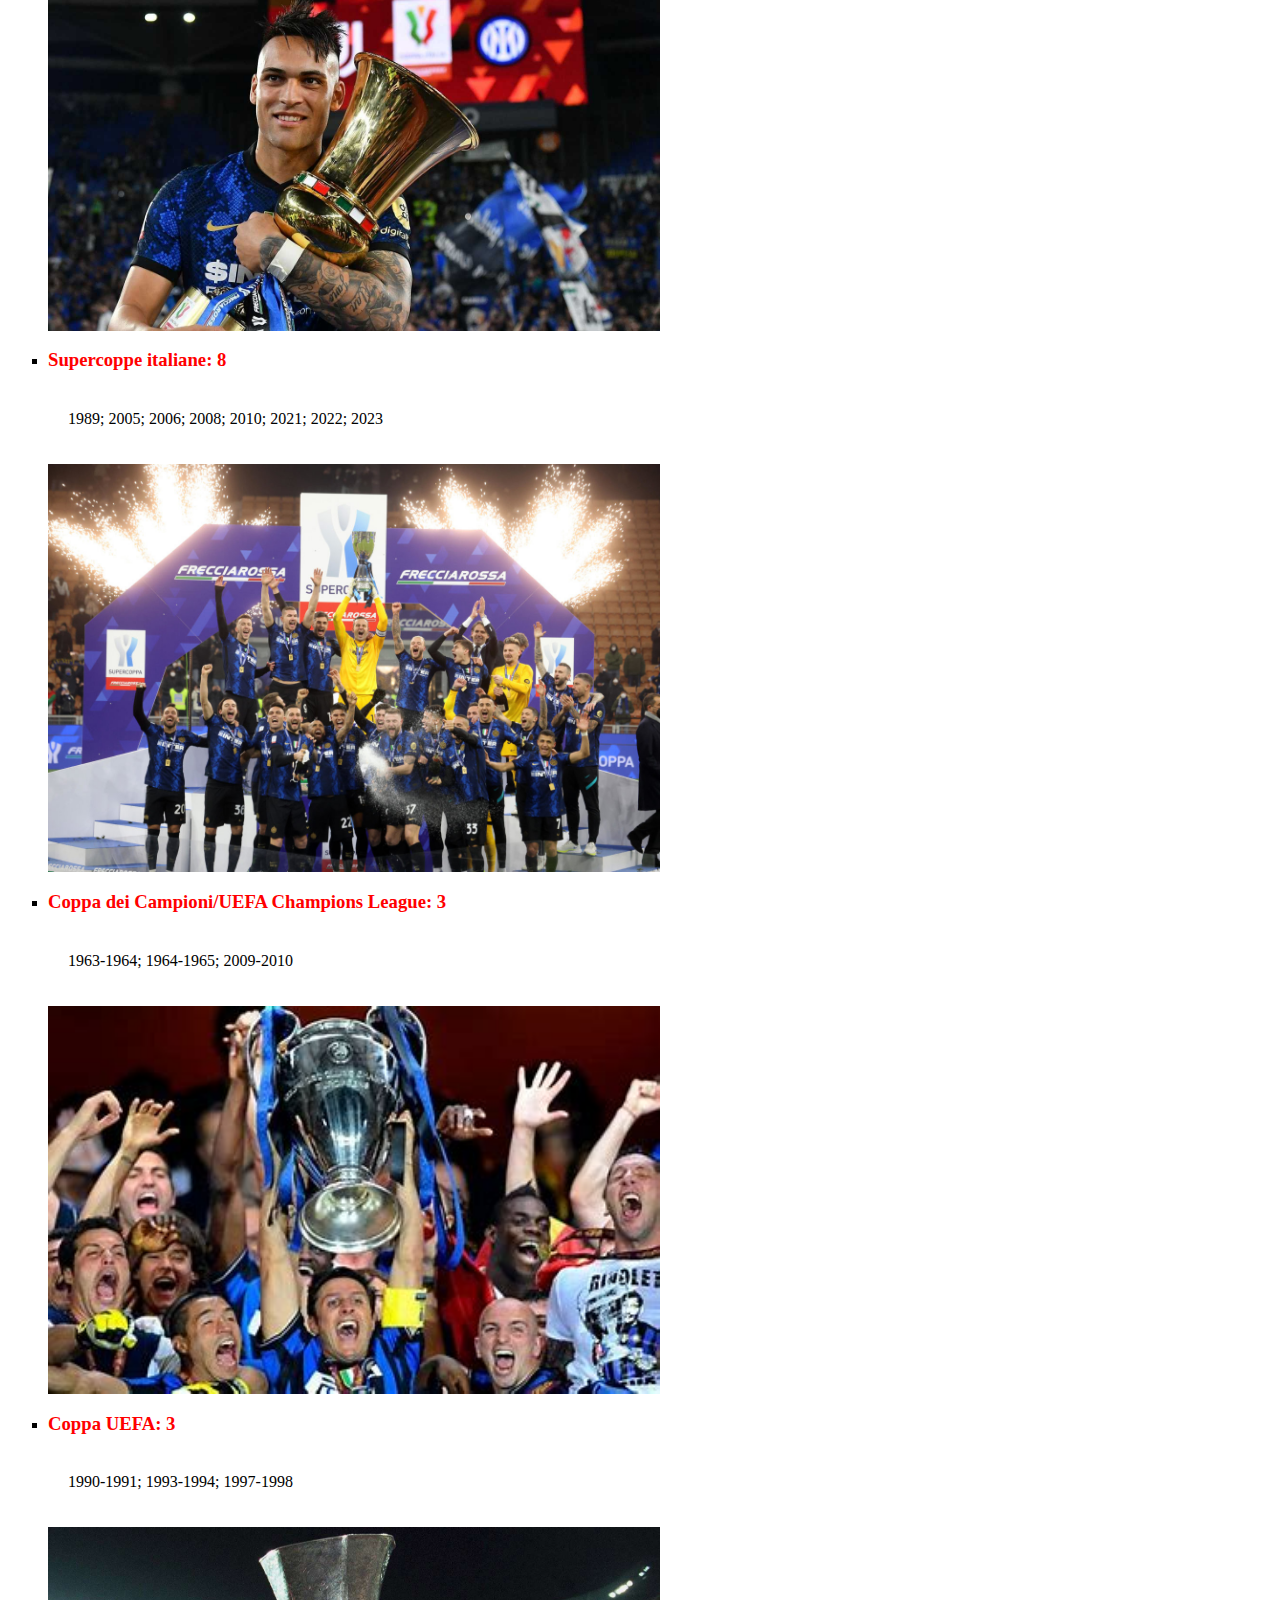
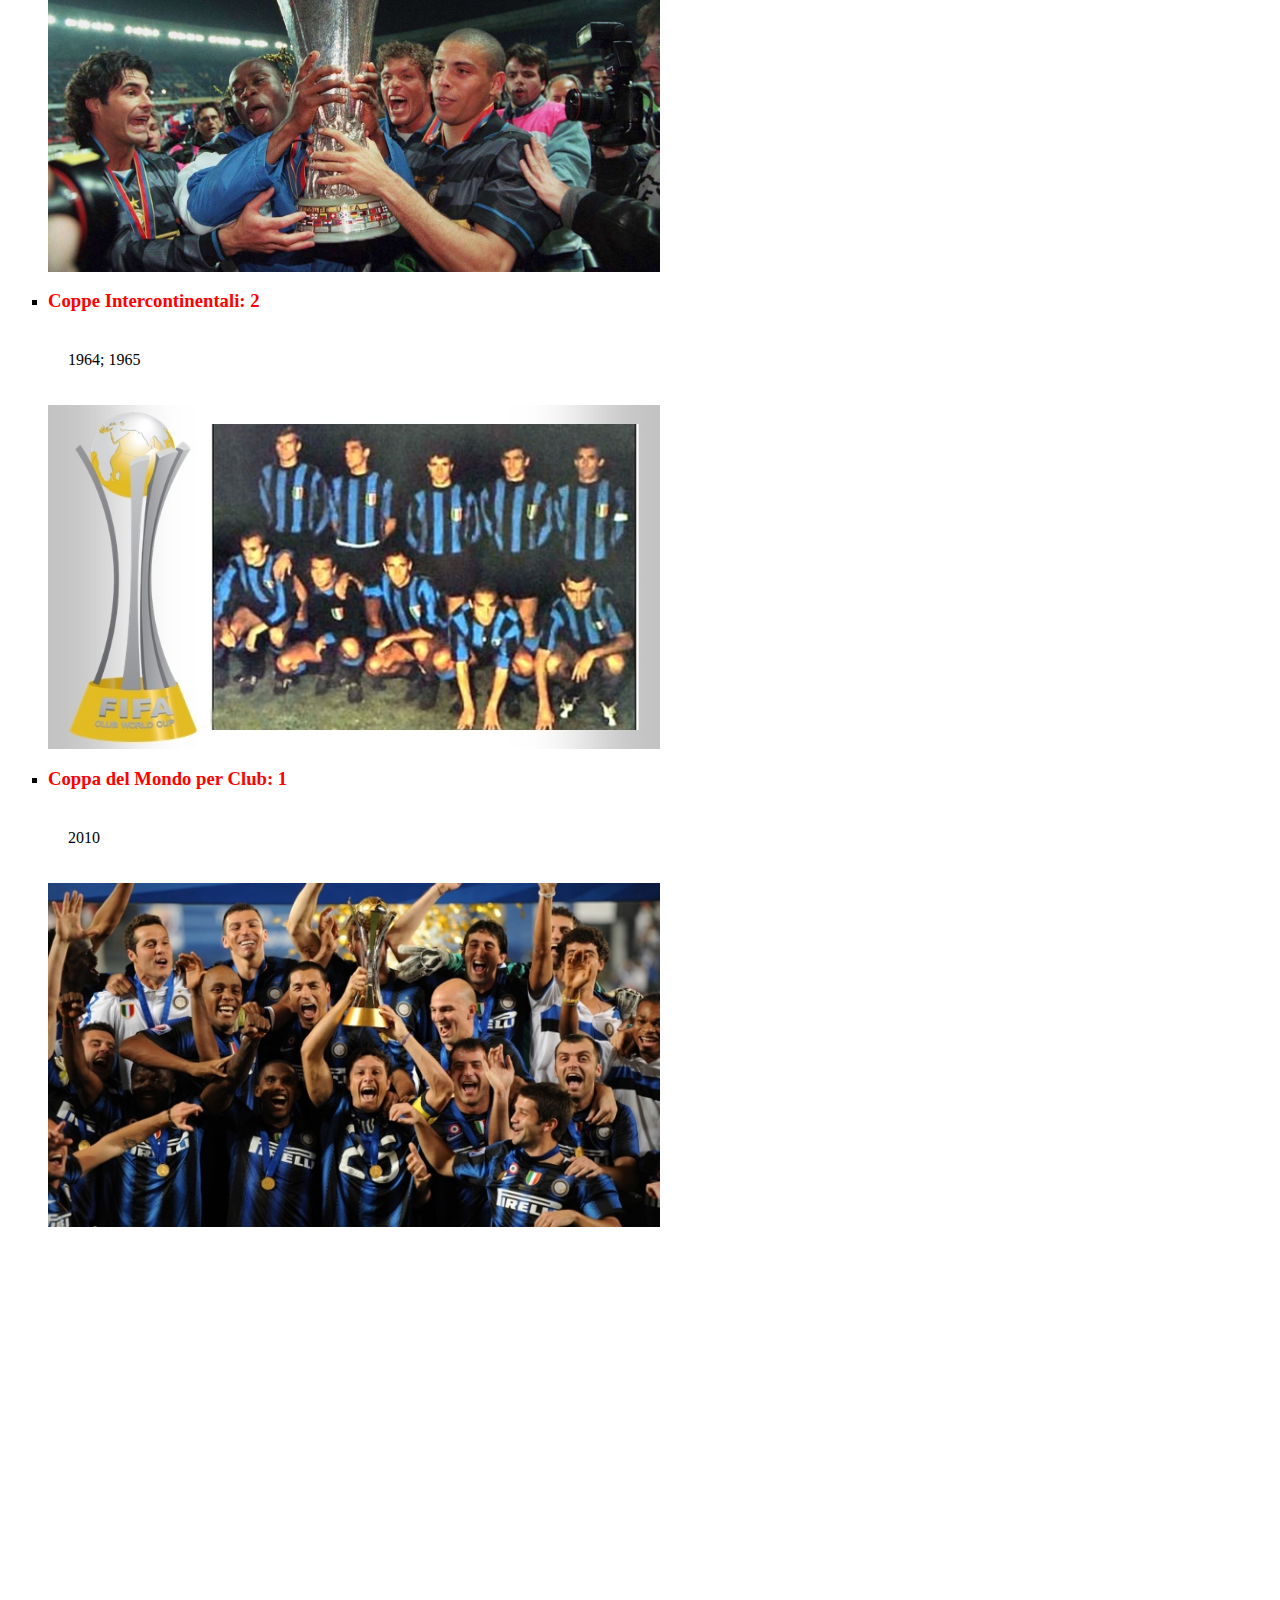
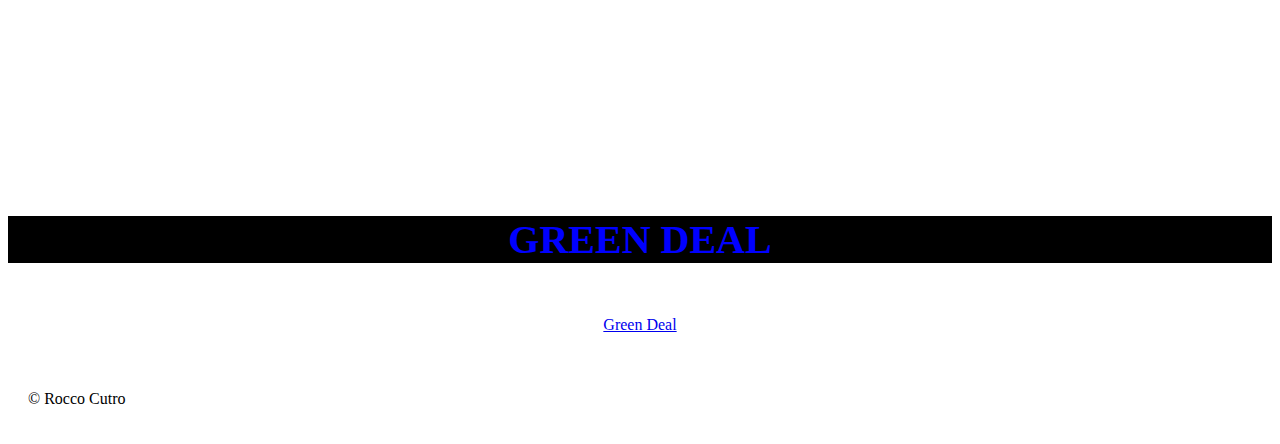
==== commit 9adf5549: "Add files via upload" ====
--- a/index.html
+++ b/index.html
@@ -91,7 +91,8 @@
 					</div>
                 </ul>
                 <p style="text-align:center;"><iframe width="860" height="500" src="https://www.youtube.com/embed/LEXFNfvWts4" title="Milan 0 x 4 Inter ● Serie A 2009/10 Extended Goals &amp; Highlights ᴴᴰ" frameborder="0" allow="accelerometer; autoplay; clipboard-write; encrypted-media; gyroscope; picture-in-picture; web-share" referrerpolicy="strict-origin-when-cross-origin" allowfullscreen></iframe></p>
-				<a href="file:///C:/Users/Concetta/OneDrive/Documenti/GitHub/RoccoCutro.GitHub.io/indexGreenDeal.html#benefici" target="_blank" class="button">Green Deal</a>
+				<h2>GREEN DEAL</h2>
+				<p style="text-align:center;"><a class="btn btn-primary" href="indexGreenDeal.html" role="button">Green Deal</a></p>
             </main>
             <footer>
                 <p>&copy; Rocco Cutro</p>
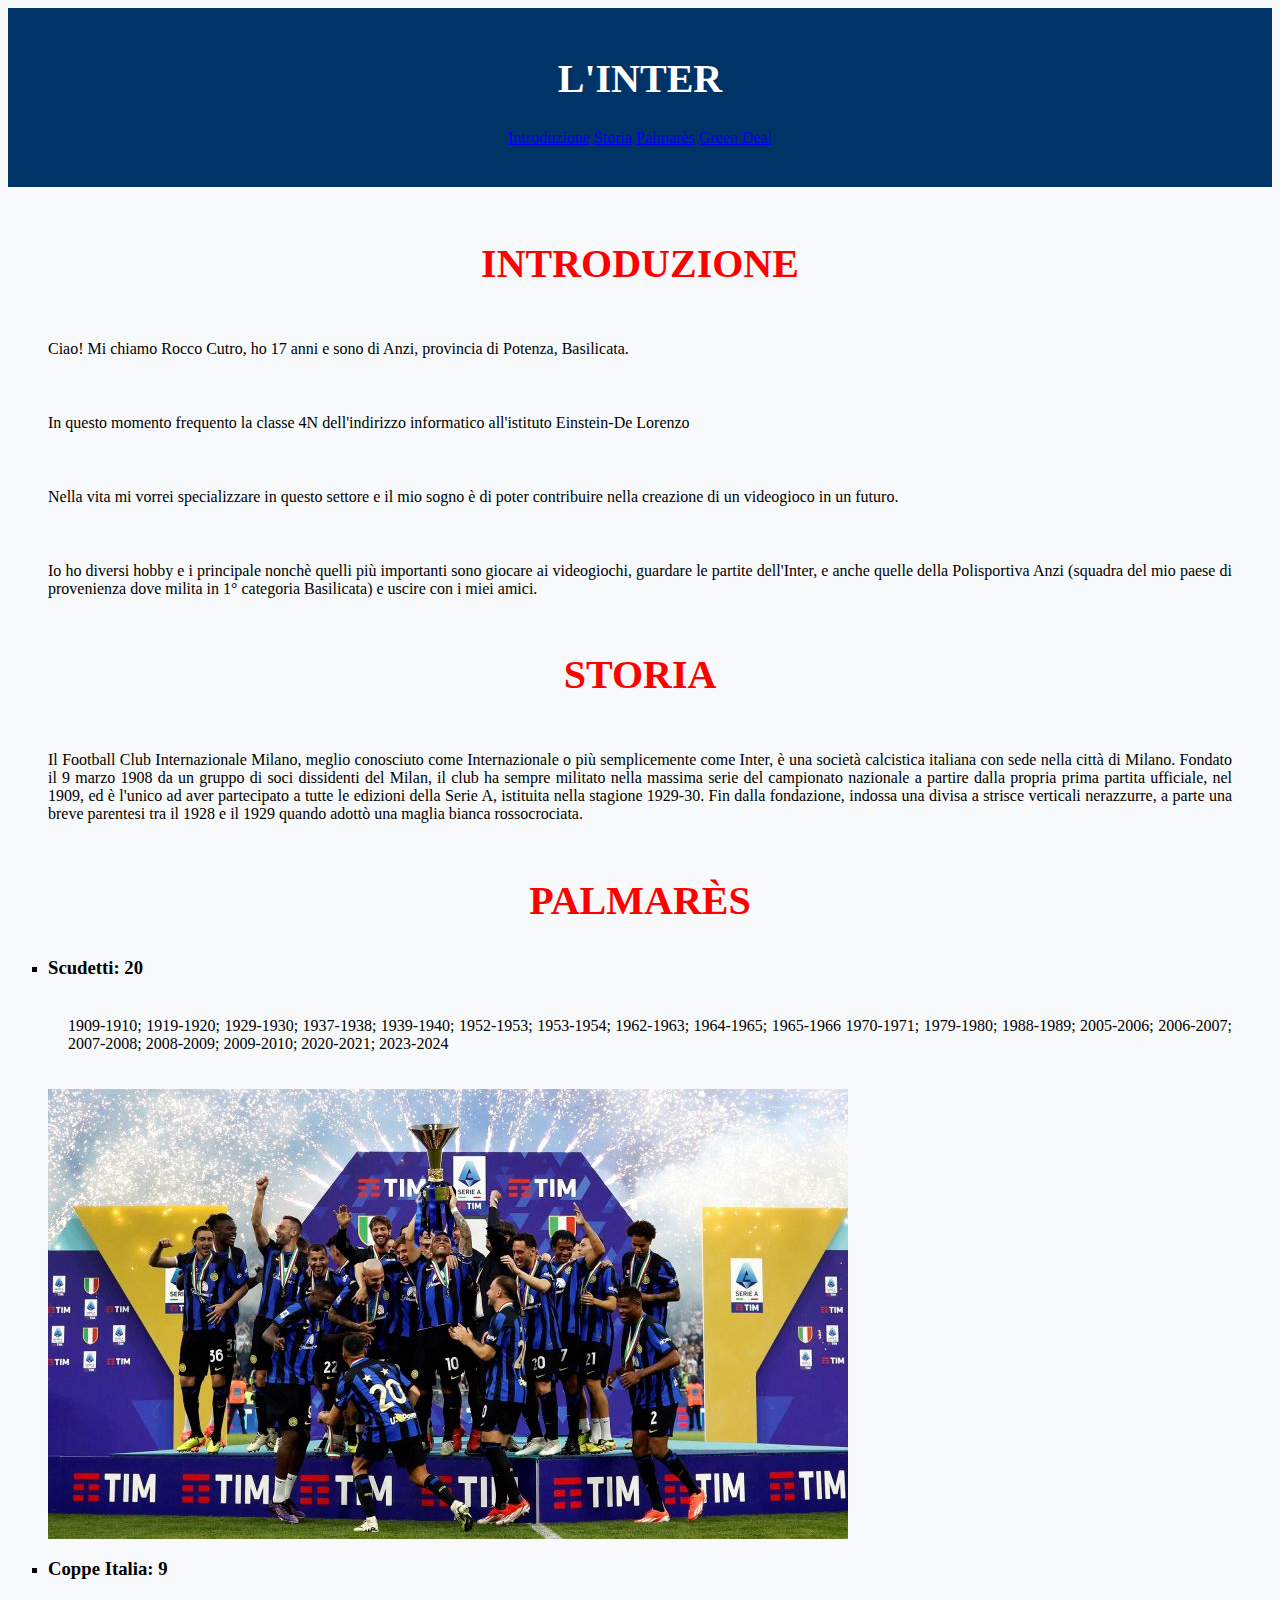
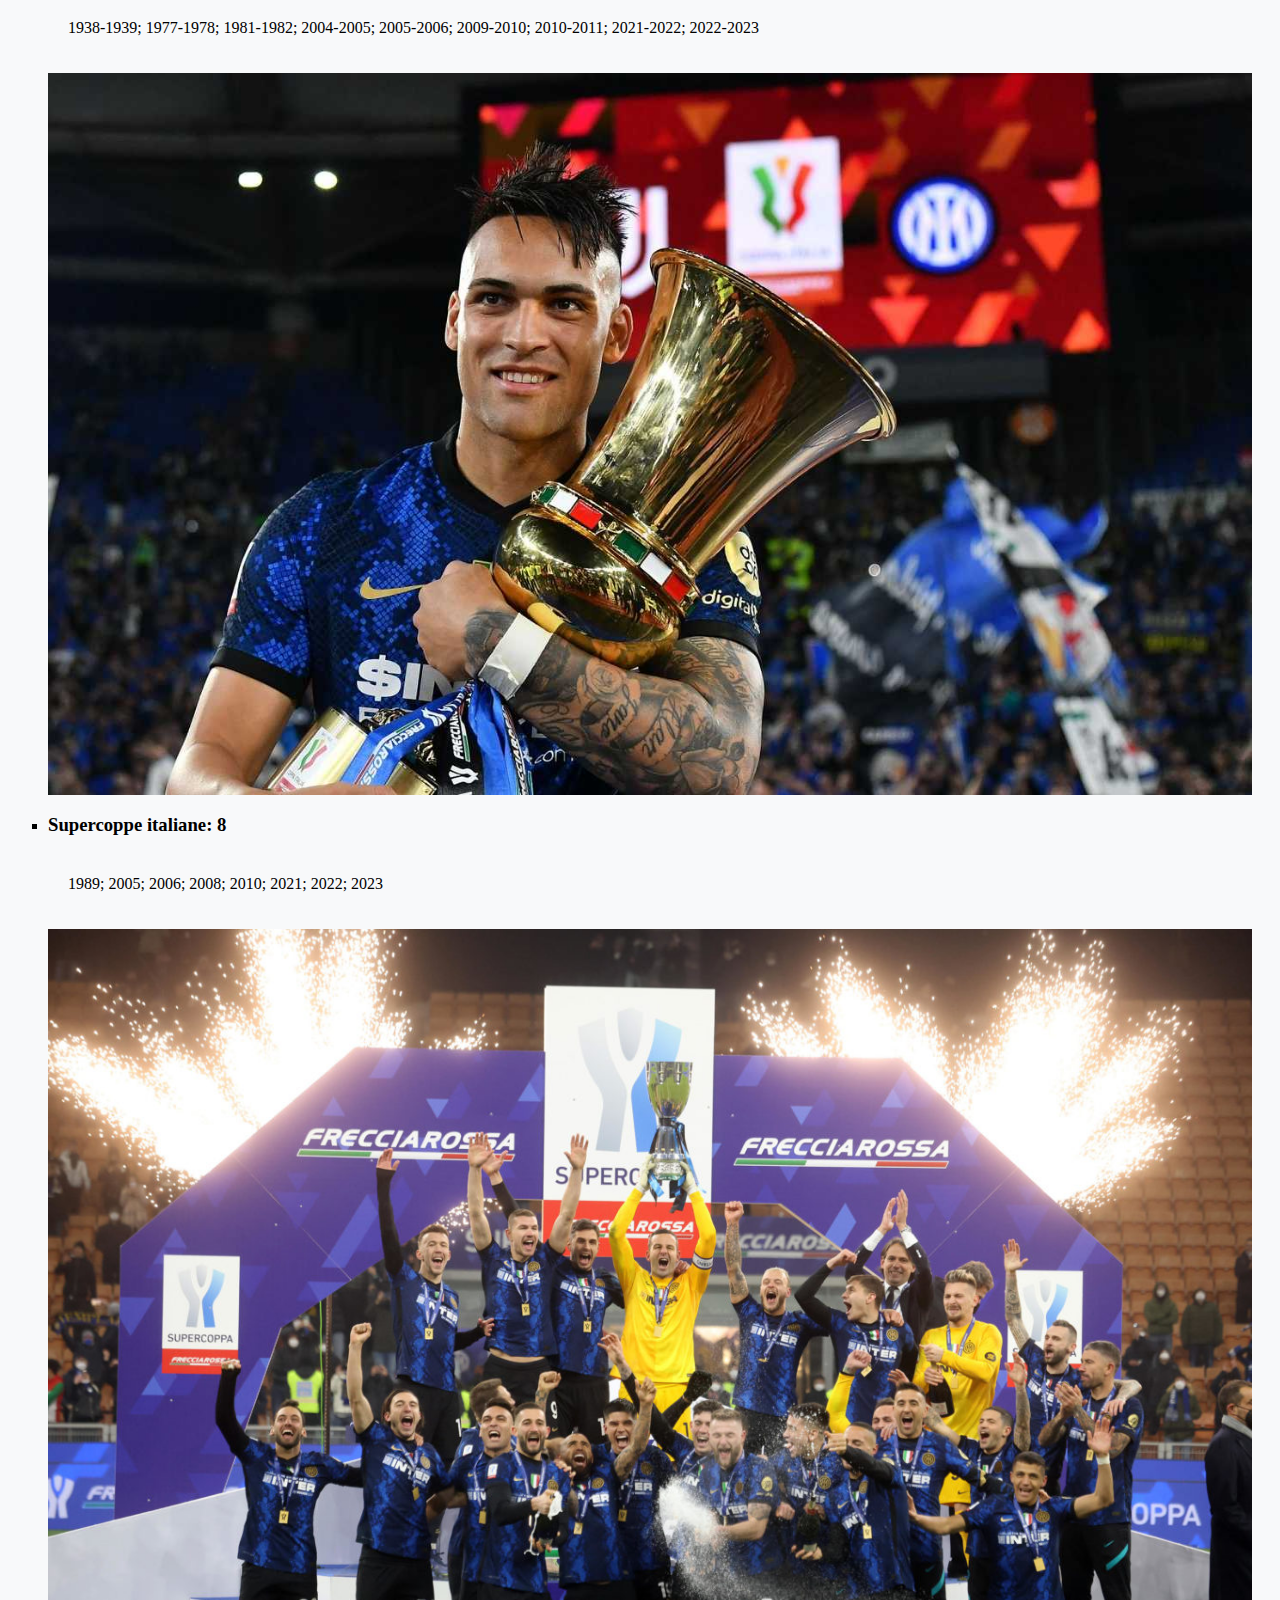
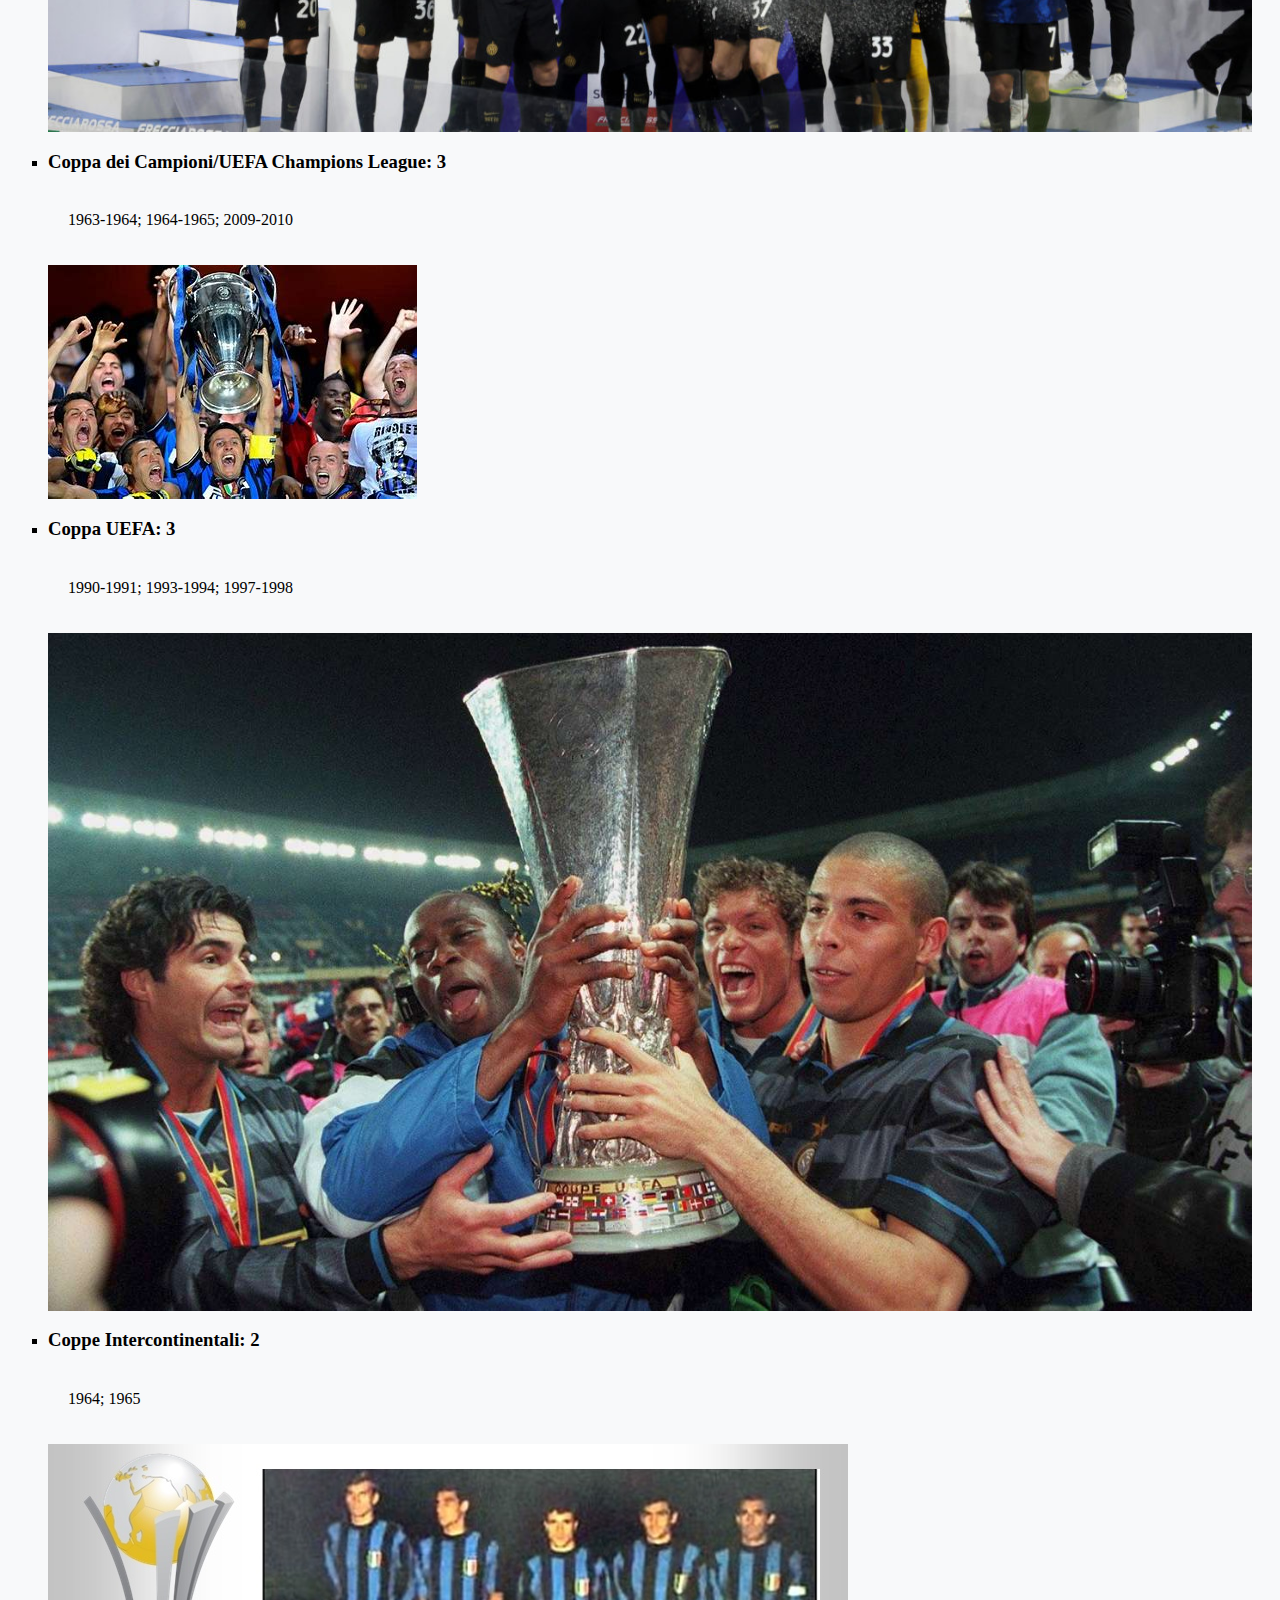
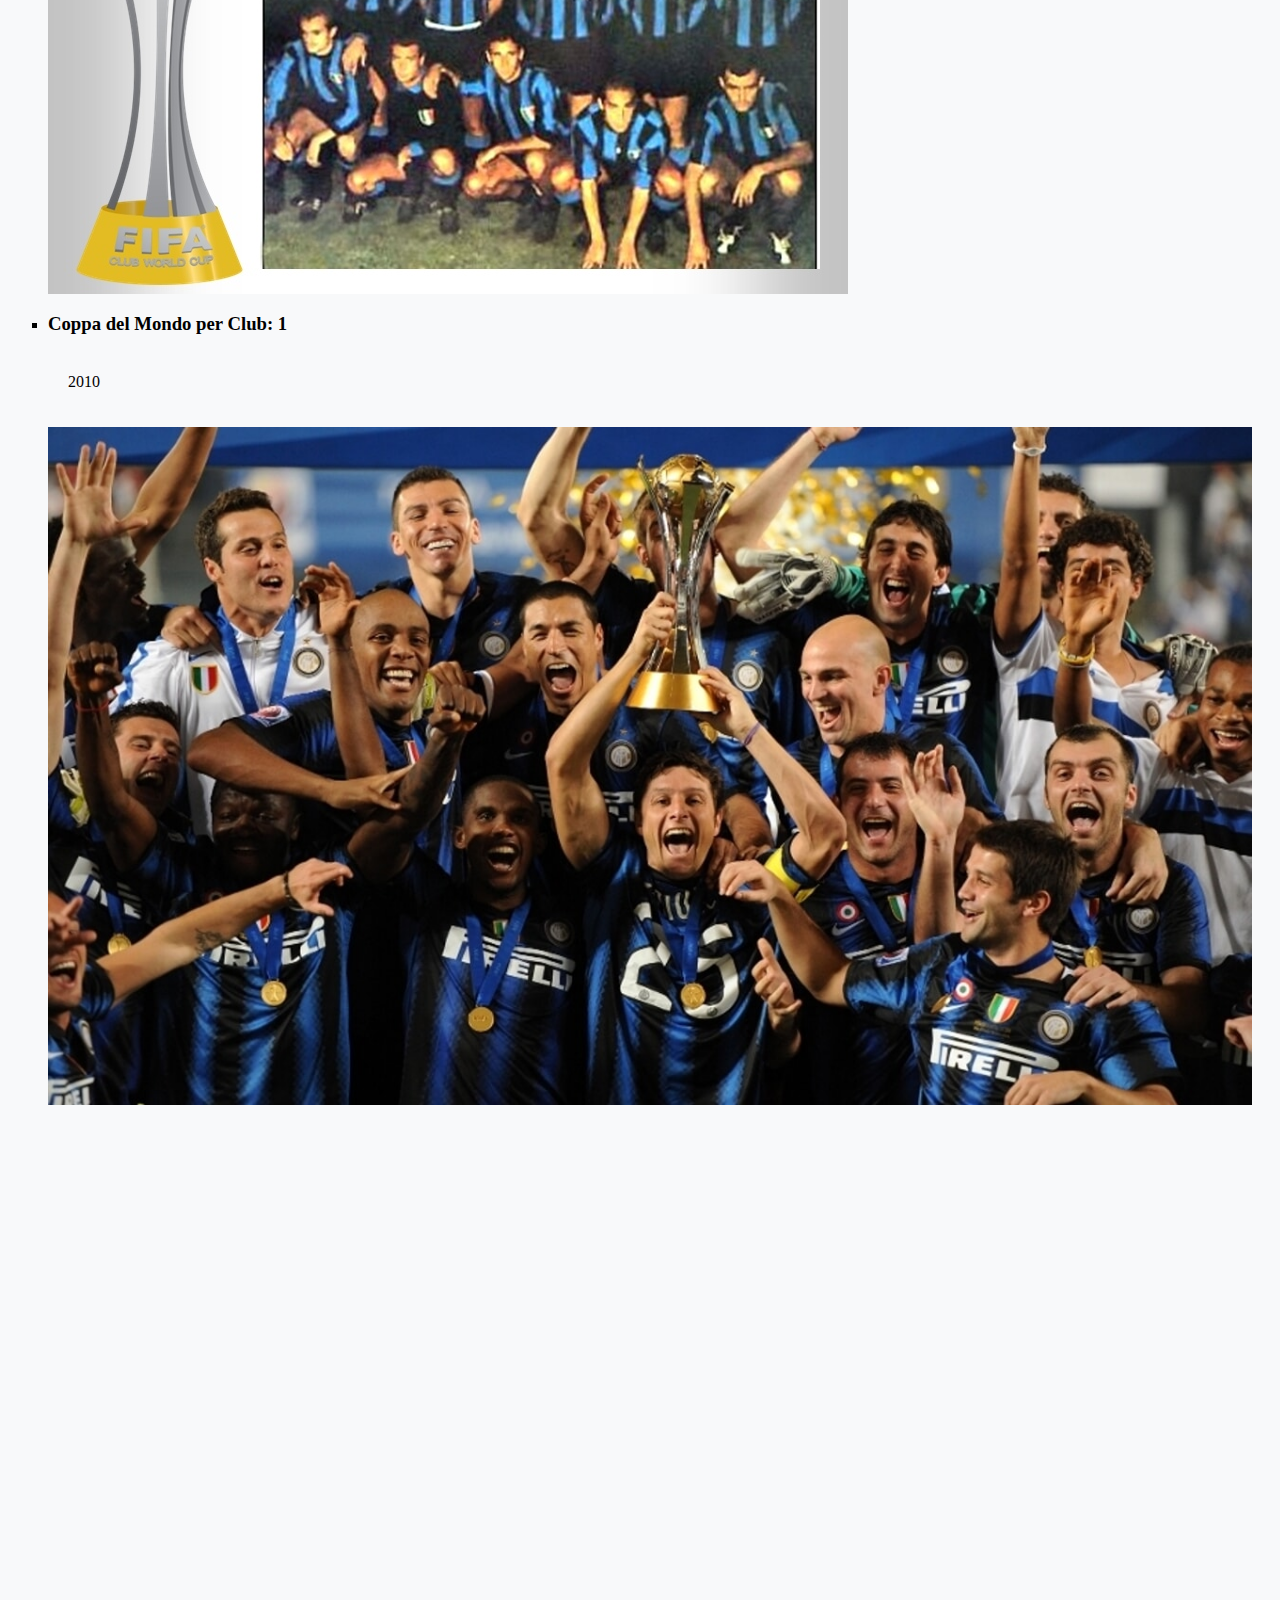
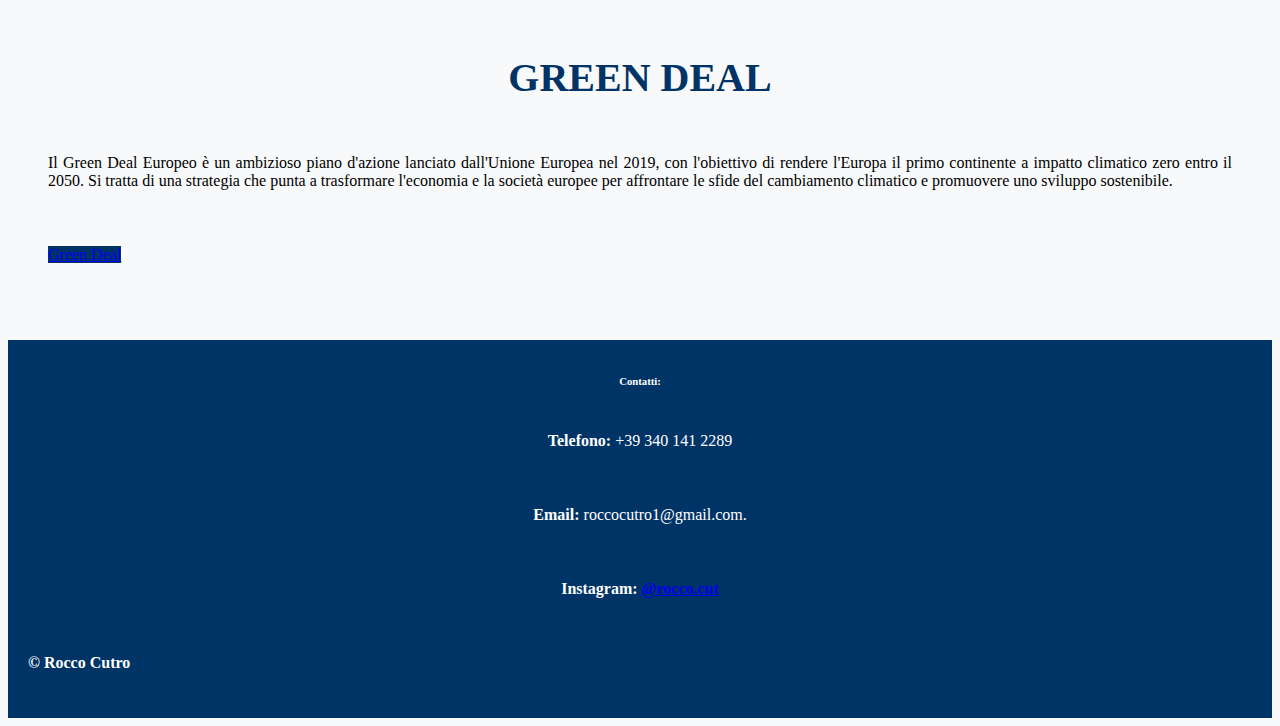
==== commit 2a8ca62f: "Add files via upload" ====
--- a/index.html
+++ b/index.html
@@ -1,102 +1,157 @@
 <html>
-        <head>
-            <title>Internazionale Milano</title>
-			<link href="https://cdn.jsdelivr.net/npm/bootstrap@5.1.3/dist/css/bootstrap.min.css" rel="stylesheet" integrity="sha384-1BmE4kWBq78iYhFldvKuhfTAU6auU8tT94WrHftjDbrCEXSU1oBoqyl2QvZ6jIW3" crossorigin="anonymous">
-            <link type="text/css"; rel="stylesheet" href="mystyle.css">
-        </head>
-        <body>
-            <header>
-                <h1>L'INTER</h1>
-            </header>
-            <main>
-			<div class="row">
-				<div class="col">
-                <p>A destra potete osservare lo scudetto della squadra più forte d'Italia.</p>
+<head>
+    <title>Il Mio Sito</title>
+    <link href="https://cdn.jsdelivr.net/npm/bootstrap@5.1.3/dist/css/bootstrap.min.css" rel="stylesheet" integrity="sha384-1BmE4kWBq78iYhFldvKuhfTAU6auU8tT94WrHftjDbrCEXSU1oBoqyl2QvZ6jIW3" crossorigin="anonymous">
+        <link type="text/css"; rel="stylesheet" href="mystyle.css">
+		<link rel="icon" href="internazionale-milano.png" type="image/png">
+</head>
+<body>
+    <header>
+        <h1>L'INTER</h1>
+		<div class="nav-buttons">
+			<a href="#introduzione" class="btn btn-primary">Introduzione</a>
+            <a href="#storia" class="btn btn-primary">Storia</a>
+            <a href="#palmares" class="btn btn-primary">Palmarès</a>
+            <a href="#greendeal" class="btn btn-primary">Green Deal</a>
+        </div>
+    </header>
+    <main>
+		<section id="introduzione">
+            <h2>INTRODUZIONE</h2>
+			<div class="container text-center">
+				<div class="row">
+					<div class="col-3">
+						<p>Ciao! Mi chiamo Rocco Cutro, ho 17 anni e sono di Anzi, provincia di Potenza, Basilicata.</p>
+					</div>
+					<div class="col-3">
+						<p>In questo momento frequento la classe 4N dell'indirizzo informatico all'istituto Einstein-De Lorenzo</p>
+					</div>
+					<div class="col-3">
+						<p>Nella vita mi vorrei specializzare in questo settore e il mio sogno è di poter contribuire nella creazione di un videogioco in un futuro.</p>
+					</div>
+					<div class="col-3">
+						<p>Io ho diversi hobby e i principale nonchè quelli più importanti sono giocare ai videogiochi, guardare le partite dell'Inter, e anche quelle della Polisportiva Anzi (squadra del mio paese di provenienza dove milita in 1° categoria Basilicata) e uscire con i miei amici.</p>
+					</div>
 				</div>
-				<div class="col">
-                <p><img src="inter4.jpg" alt="Il logo dell'Inter" title="Scudetto del Inter"/></p>
-				</div>
-				<div class="col">
-                <p>Ciao mi chiamo Rocco Cutro ho 17 anni e frequento l'istituto Einstein De Lorenzo di Potenza.</p>
-				</div>
-			</div>
-                <h2>STORIA</h2>
-                <p>Il Football Club Internazionale Milano, meglio conosciuto come Internazionale o più semplicemente come Inter, è una società calcistica italiana con sede nella città di Milano.
-                Fondato il 9 marzo 1908 da un gruppo di soci dissidenti del Milan, il club ha sempre militato nella massima serie del campionato nazionale a partire dalla propria prima partita ufficiale, nel 1909, ed è l'unico ad aver partecipato a tutte le edizioni della Serie A, istituita nella stagione 1929-30. Fin dalla fondazione, indossa una divisa a strisce verticali nerazzurre, a parte una breve parentesi tra il 1928 e il 1929 quando adottò una maglia bianca rossocrociata.
-                </p>
-                <ul>
-                    <h2>PALMARES</h2>
-                    <li><h3> Scudetti: 20</h3></li>
+	</section>
+		
+		<section id="storia">
+			<h2>STORIA</h2>
+			<p>Il Football Club Internazionale Milano, meglio conosciuto come Internazionale o più semplicemente come Inter, è una società calcistica italiana con sede nella città di Milano.
+                Fondato il 9 marzo 1908 da un gruppo di soci dissidenti del Milan, il club ha sempre militato nella massima serie del campionato nazionale a partire dalla propria prima partita ufficiale, nel 1909, ed è l'unico ad aver partecipato a tutte le edizioni della Serie A, istituita nella stagione 1929-30. Fin dalla fondazione, indossa una divisa a strisce verticali nerazzurre, a parte una breve parentesi tra il 1928 e il 1929 quando adottò una maglia bianca rossocrociata.</p>
+        </section>		
+
+		<section id="palmares">
+            <h2>PALMARÈS</h2>
+			<ul>
+				<li>
+					<h3>Scudetti: 20</h3>
 					<div class="row">
-						<div class="col">
-						<p>1909-1910; 1919-1920; 1929-1930; 1937-1938; 1939-1940; 1952-1953; 1953-1954; 1962-1963; 1964-1965; 1965-1966
-                        1970-1971; 1979-1980; 1988-1989; 2005-2006; 2006-2007; 2007-2008; 2008-2009; 2009-2010; 2020-2021; 2023-2024</p>
+						<div class="col-8">
+							<p>1909-1910; 1919-1920; 1929-1930; 1937-1938; 1939-1940; 1952-1953; 1953-1954; 1962-1963; 1964-1965; 1965-1966
+							1970-1971; 1979-1980; 1988-1989; 2005-2006; 2006-2007; 2007-2008; 2008-2009; 2009-2010; 2020-2021; 2023-2024</p>
 						</div>
-						<div class="col">
-						<img src="Scudetto.jpg";>
+						<div class="col-4 text-center">
+							<img src="Scudetto.jpg" alt="Scudetto">
 						</div>
 					</div>
-                    <li><h3>Coppe Italia: 9</h3></li>
+				</li>
+				<li>
+					<h3>Coppe Italia: 9</h3>
 					<div class="row">
-						<div class="col">
-						<p>1938-1939; 1977-1978; 1981-1982; 2004-2005; 2005-2006; 2009-2010; 2010-2011; 2021-2022; 2022-2023</p>
+						<div class="col-8">
+							<p>1938-1939; 1977-1978; 1981-1982; 2004-2005; 2005-2006; 2009-2010; 2010-2011; 2021-2022; 2022-2023</p>
 						</div>
-						<div class="col">
-						<img src="CoppaItalia.jpg";>
+						<div class="col-4 text-center">
+							<img src="CoppaItalia.jpg" alt="Coppa Italia">
 						</div>
 					</div>
-                    <li><h3>Supercoppe italiane: 8</h3></li>
+				</li>
+				<li>
+					<h3>Supercoppe italiane: 8</h3>
 					<div class="row">
-						<div class="col">
-						<p>1989; 2005; 2006; 2008; 2010; 2021; 2022; 2023</p>
-					</div>
-						<div class="col">
-						<img src="Supercoppa1.jpg";>
+						<div class="col-8">
+							<p>1989; 2005; 2006; 2008; 2010; 2021; 2022; 2023</p>
 						</div>
-                    <li><h3>Coppa dei Campioni/UEFA Champions League: 3</h3></li>
-					<div class="row">
-						<div class="col">
-						<p>1963-1964; 1964-1965; 2009-2010</p>
-					</div>
-						<div class="col">
-						<img src="Champions.jpg";>
+						<div class="col-4 text-center">
+							<img src="Supercoppa1.jpg" alt="Supercoppa Italiana">
 						</div>
 					</div>
-                    <li><h3>Coppa UEFA: 3</h3></li>
+				</li>
+				<li>
+					<h3>Coppa dei Campioni/UEFA Champions League: 3</h3>
 					<div class="row">
-						<div class="col">
-						<p>1990-1991; 1993-1994; 1997-1998</p>
+						<div class="col-8">
+							<p>1963-1964; 1964-1965; 2009-2010</p>
 						</div>
-						<div class="col">
-						<img src="UEFA.jpg";>
+						<div class="col-4 text-center">
+							<img src="Champions.jpg" alt="Champions League">
 						</div>
 					</div>
-                    <li><h3>Coppe Intercontinentali: 2</h3></li>
+				</li>
+				<li>
+					<h3>Coppa UEFA: 3</h3>
 					<div class="row">
-						<div class="col">
-						<p>1964; 1965</p>
+						<div class="col-8">
+							<p>1990-1991; 1993-1994; 1997-1998</p>
 						</div>
-						<div class="col">
-						<img src="intercontinentale.jpg";>
+						<div class="col-4 text-center">
+							<img src="UEFA.jpg" alt="Europa League">
 						</div>
 					</div>
-                    <li><h3>Coppa del Mondo per Club: 1</h3></li>
+				</li>
+				<li>
+					<h3>Coppe Intercontinentali: 2</h3>
 					<div class="row">
-						<div class="col">
-						<p>2010</p>
+						<div class="col-8">
+							<p>1964; 1965</p>
 						</div>
-						<div class="col">
-						<img src="CoppaDelMondo.jpg";>
+						<div class="col-4 text-center">
+							<img src="intercontinentale.jpg" alt="Coppa Intercontinentale">
 						</div>
 					</div>
-                </ul>
-                <p style="text-align:center;"><iframe width="860" height="500" src="https://www.youtube.com/embed/LEXFNfvWts4" title="Milan 0 x 4 Inter ● Serie A 2009/10 Extended Goals &amp; Highlights ᴴᴰ" frameborder="0" allow="accelerometer; autoplay; clipboard-write; encrypted-media; gyroscope; picture-in-picture; web-share" referrerpolicy="strict-origin-when-cross-origin" allowfullscreen></iframe></p>
-				<h2>GREEN DEAL</h2>
-				<p style="text-align:center;"><a class="btn btn-primary" href="indexGreenDeal.html" role="button">Green Deal</a></p>
-            </main>
-            <footer>
-                <p>&copy; Rocco Cutro</p>
-            </footer>
-			<script src="https://cdn.jsdelivr.net/npm/bootstrap@5.1.3/dist/js/bootstrap.bundle.min.js" integrity="sha384-ka7Sk0Gln4gmtz2MlQnikT1wXgYsOg+OMhuP+IlRH9sENBO0LRn5q+8nbTov4+1p" crossorigin="anonymous"></script>
-        </body>
+				</li>
+				<li>
+					<h3>Coppa del Mondo per Club: 1</h3>
+					<div class="row">
+						<div class="col-8">
+							<p>2010</p>
+						</div>
+						<div class="col-4 text-center">
+							<img src="CoppaDelMondo.jpg" alt="Coppa Del Mondo Per Club">
+						</div>
+					</div>
+				</li>
+			</ul>
+			</section>
+
+				<div class="text-center">
+					<iframe width="860" height="500" src="https://www.youtube.com/embed/LEXFNfvWts4" title="Milan 0 x 4 Inter ● Serie A 2009/10 Extended Goals &amp; Highlights ᴴᴰ" frameborder="0" allow="accelerometer; autoplay; clipboard-write; encrypted-media; gyroscope; picture-in-picture; web-share" referrerpolicy="strict-origin-when-cross-origin" allowfullscreen></iframe>
+				</div>
+			<section id="greendeal">
+				<h2 style=" color: #003366" class="text-center">GREEN DEAL</h2>
+				<div class="row">
+					<div class="col-4">
+					</div>
+					<div class="col-4">
+						<p>Il Green Deal Europeo è un ambizioso piano d'azione lanciato dall'Unione Europea nel 2019, con l'obiettivo di rendere l'Europa il primo continente a impatto climatico zero entro il 2050. Si tratta di una strategia che punta a trasformare l'economia e la società europee per affrontare le sfide del cambiamento climatico e promuovere uno sviluppo sostenibile.</p>
+					</div>
+					<div class="col-4">
+					</div>
+				<p class="text-center">
+					<a class="btn btn-primary" href="indexGreenDeal.html" role="button">Green Deal</a>
+				</p>
+			</section>
+			</div>
+        </section>
+	</main>
+	<footer>
+	<h6><strong>Contatti:</strong></h6>
+			<p style="text-align:center"><strong>Telefono:</strong> +39 340 141 2289 </p>
+            <p style="text-align:center"><strong>Email:</strong> roccocutro1@gmail.com.</p>
+			<p style="text-align:center"><strong>Instagram:<strong> <a href="https://www.instagram.com/rocco.cut/">@rocco.cut</a></p>
+		<p>&copy; Rocco Cutro</p>
+	</footer>
+	<script src="https://cdn.jsdelivr.net/npm/bootstrap@5.1.3/dist/js/bootstrap.bundle.min.js" integrity="sha384-ka7Sk0Gln4gmtz2MlQnikT1wXgYsOg+OMhuP+IlRH9sENBO0LRn5q+8nbTov4+1p" crossorigin="anonymous"></script>
+</body>
 </html>--- a/mystyle.css
+++ b/mystyle.css
@@ -1,44 +1,57 @@
-h1 {
-	text-align:center;
-    color:black;
-    background-color:blue;
-    font-size:40px;
-}               
-img {
-	width:50%;
-	height:auto;
-}
-h2 {
-    text-align:center;
-    font-size:40px;
-	color:blue;
-    background-color:black;
-}
-h3 {
-	color:red;
-}
-p {
-    text-align:justify;
-    padding: 20px;
-}
-td{
-    text-align:justify;
-    padding: 20px;
-}
-ul{
-	list-style-type: square;
-}
-.button {
-			display: inline-block;
-            padding: 10px 20px;
-            background-color: #4CAF50;
-            color: white;
-            text-decoration: none;
-            border-radius: 5px;
-            font-size: 16px;
+body {
+            background-color: #f8f9fa;
+            padding: 0;
+        }
+        header {
+            background-color: #003366;
+			color: #ffffff;
+            padding: 20px 0;
             text-align: center;
-            margin: 20px auto;
-            }
-.button:hover {
-                background-color: #45a049;
-}+        }
+        h1 {
+            font-size: 40px;
+			text-align:center;
+        }
+        main {
+            padding: 20px;
+        }
+        footer {
+            background-color: #003366;
+            color: #ffffff;
+            text-align: center;
+            padding: 10px 0;
+            margin-top: 20px;
+        }
+		p {
+			text-align:justify;
+			padding: 20px;
+		}
+        ul {
+            padding-left: 20px;
+			list-style-type: square;
+        }
+        h2 {
+            text-align:center;
+			font-size:40px;
+			color:red
+        }
+        img {
+            max-width: 100%;
+            height: auto;
+        }
+		.nav-buttons {
+            margin: 20px 0;
+            text-align: center;
+        }
+        .btn-primary {
+            background-color: #003366;
+            border: none;
+        }
+        .btn-primary:hover {
+            background-color: #00509e;
+        }
+		h6 {
+			text-align:center;
+		}
+		
+
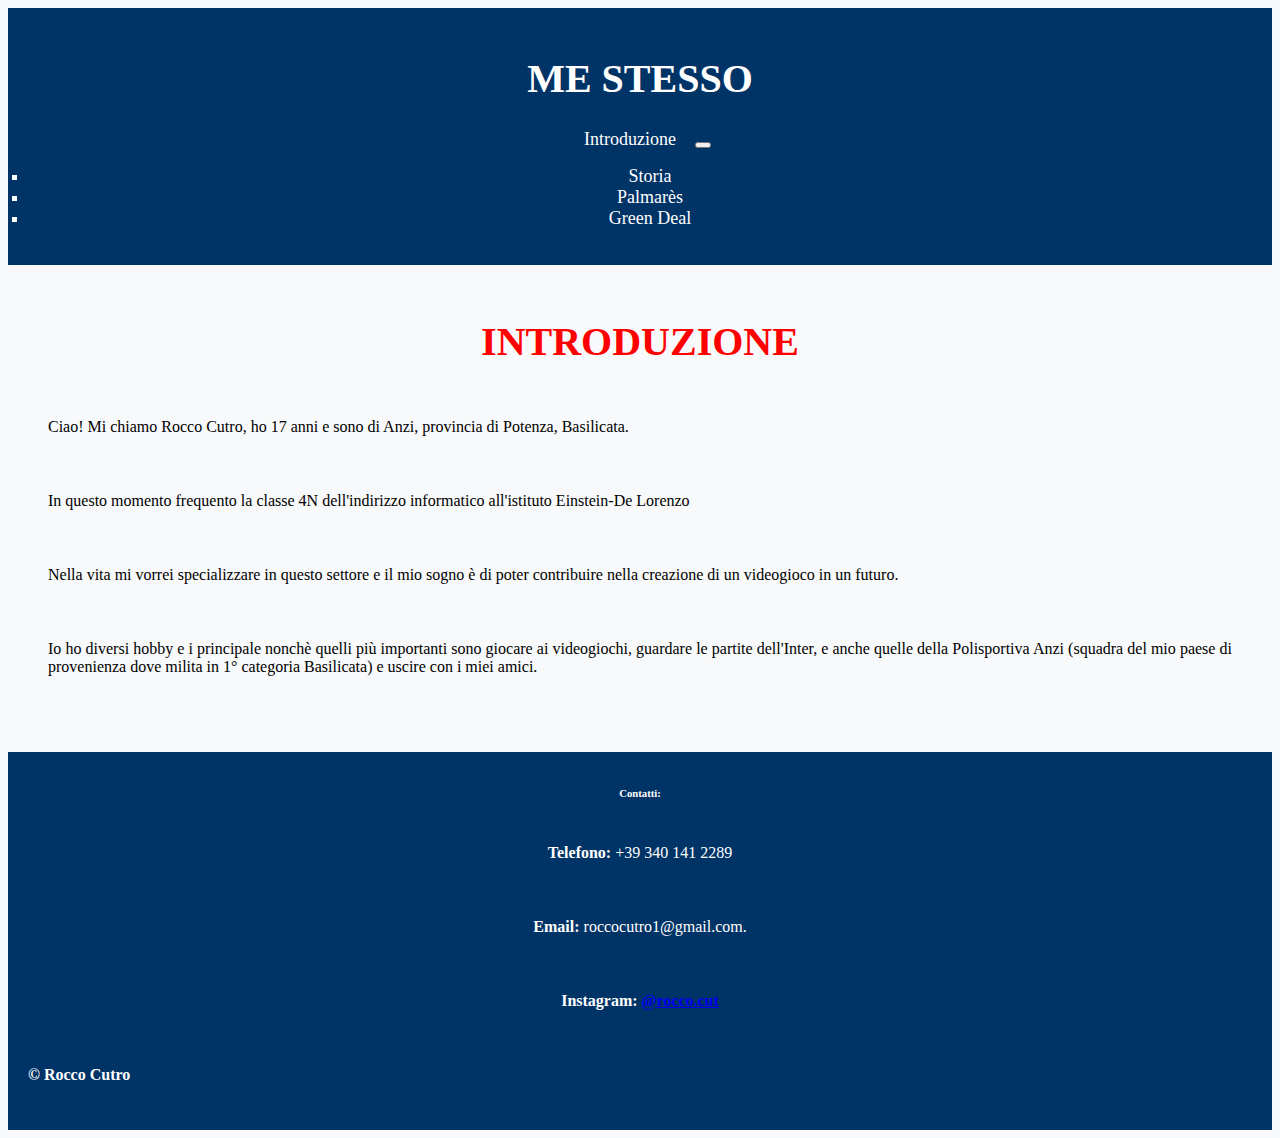
==== commit 62e61118: "Add files via upload" ====
--- a/index.html
+++ b/index.html
@@ -3,17 +3,40 @@
     <title>Il Mio Sito</title>
     <link href="https://cdn.jsdelivr.net/npm/bootstrap@5.1.3/dist/css/bootstrap.min.css" rel="stylesheet" integrity="sha384-1BmE4kWBq78iYhFldvKuhfTAU6auU8tT94WrHftjDbrCEXSU1oBoqyl2QvZ6jIW3" crossorigin="anonymous">
         <link type="text/css"; rel="stylesheet" href="mystyle.css">
-		<link rel="icon" href="internazionale-milano.png" type="image/png">
+			<link rel="icon" href="Scuola.png" type="image/png">
+		<style>
+		 nav a {
+            color: white;
+            text-decoration: none;
+            margin: 0 15px;
+            font-size: 18px;
+        }
+		</style>
 </head>
 <body>
     <header>
-        <h1>L'INTER</h1>
-		<div class="nav-buttons">
-			<a href="#introduzione" class="btn btn-primary">Introduzione</a>
-            <a href="#storia" class="btn btn-primary">Storia</a>
-            <a href="#palmares" class="btn btn-primary">Palmarès</a>
-            <a href="#greendeal" class="btn btn-primary">Green Deal</a>
-        </div>
+        <h1>ME STESSO</h1>
+		<nav class="navbar navbar-expand-lg bg-body-tertiary">
+				<div class="container-fluid">
+					<a class="navbar-brand" href="index.html">Introduzione</a>
+					<button class="navbar-toggler collapsed" type="button" data-bs-toggle="collapse" data-bs-target="#navbarSupportedContent" aria-controls="navbarSupportedContent" aria-expanded="false" aria-label="Toggle navigation">
+						<span class="navbar-toggler-icon"></span>
+					</button>
+					<div class="navbar-collapse collapse" id="navbarSupportedContent" style="">
+						<ul class="navbar-nav me-auto mb-2 mb-lg-0">
+							<li class="nav-item">
+								<a class="nav-link" href="indexStoria.html">Storia</a>
+							</li>
+							<li class="nav-item">
+								<a class="nav-link" href="indexPalmarès.html">Palmarès</a>
+							</li>
+							<li class="nav-item">
+								<a class="nav-link" href="indexGreenDeal.html">Green Deal</a>
+							</li>
+						</ul>
+					</div>
+				</div>
+			</nav>
     </header>
     <main>
 		<section id="introduzione">
@@ -33,117 +56,8 @@
 						<p>Io ho diversi hobby e i principale nonchè quelli più importanti sono giocare ai videogiochi, guardare le partite dell'Inter, e anche quelle della Polisportiva Anzi (squadra del mio paese di provenienza dove milita in 1° categoria Basilicata) e uscire con i miei amici.</p>
 					</div>
 				</div>
-	</section>
+		</section>
 		
-		<section id="storia">
-			<h2>STORIA</h2>
-			<p>Il Football Club Internazionale Milano, meglio conosciuto come Internazionale o più semplicemente come Inter, è una società calcistica italiana con sede nella città di Milano.
-                Fondato il 9 marzo 1908 da un gruppo di soci dissidenti del Milan, il club ha sempre militato nella massima serie del campionato nazionale a partire dalla propria prima partita ufficiale, nel 1909, ed è l'unico ad aver partecipato a tutte le edizioni della Serie A, istituita nella stagione 1929-30. Fin dalla fondazione, indossa una divisa a strisce verticali nerazzurre, a parte una breve parentesi tra il 1928 e il 1929 quando adottò una maglia bianca rossocrociata.</p>
-        </section>		
-
-		<section id="palmares">
-            <h2>PALMARÈS</h2>
-			<ul>
-				<li>
-					<h3>Scudetti: 20</h3>
-					<div class="row">
-						<div class="col-8">
-							<p>1909-1910; 1919-1920; 1929-1930; 1937-1938; 1939-1940; 1952-1953; 1953-1954; 1962-1963; 1964-1965; 1965-1966
-							1970-1971; 1979-1980; 1988-1989; 2005-2006; 2006-2007; 2007-2008; 2008-2009; 2009-2010; 2020-2021; 2023-2024</p>
-						</div>
-						<div class="col-4 text-center">
-							<img src="Scudetto.jpg" alt="Scudetto">
-						</div>
-					</div>
-				</li>
-				<li>
-					<h3>Coppe Italia: 9</h3>
-					<div class="row">
-						<div class="col-8">
-							<p>1938-1939; 1977-1978; 1981-1982; 2004-2005; 2005-2006; 2009-2010; 2010-2011; 2021-2022; 2022-2023</p>
-						</div>
-						<div class="col-4 text-center">
-							<img src="CoppaItalia.jpg" alt="Coppa Italia">
-						</div>
-					</div>
-				</li>
-				<li>
-					<h3>Supercoppe italiane: 8</h3>
-					<div class="row">
-						<div class="col-8">
-							<p>1989; 2005; 2006; 2008; 2010; 2021; 2022; 2023</p>
-						</div>
-						<div class="col-4 text-center">
-							<img src="Supercoppa1.jpg" alt="Supercoppa Italiana">
-						</div>
-					</div>
-				</li>
-				<li>
-					<h3>Coppa dei Campioni/UEFA Champions League: 3</h3>
-					<div class="row">
-						<div class="col-8">
-							<p>1963-1964; 1964-1965; 2009-2010</p>
-						</div>
-						<div class="col-4 text-center">
-							<img src="Champions.jpg" alt="Champions League">
-						</div>
-					</div>
-				</li>
-				<li>
-					<h3>Coppa UEFA: 3</h3>
-					<div class="row">
-						<div class="col-8">
-							<p>1990-1991; 1993-1994; 1997-1998</p>
-						</div>
-						<div class="col-4 text-center">
-							<img src="UEFA.jpg" alt="Europa League">
-						</div>
-					</div>
-				</li>
-				<li>
-					<h3>Coppe Intercontinentali: 2</h3>
-					<div class="row">
-						<div class="col-8">
-							<p>1964; 1965</p>
-						</div>
-						<div class="col-4 text-center">
-							<img src="intercontinentale.jpg" alt="Coppa Intercontinentale">
-						</div>
-					</div>
-				</li>
-				<li>
-					<h3>Coppa del Mondo per Club: 1</h3>
-					<div class="row">
-						<div class="col-8">
-							<p>2010</p>
-						</div>
-						<div class="col-4 text-center">
-							<img src="CoppaDelMondo.jpg" alt="Coppa Del Mondo Per Club">
-						</div>
-					</div>
-				</li>
-			</ul>
-			</section>
-
-				<div class="text-center">
-					<iframe width="860" height="500" src="https://www.youtube.com/embed/LEXFNfvWts4" title="Milan 0 x 4 Inter ● Serie A 2009/10 Extended Goals &amp; Highlights ᴴᴰ" frameborder="0" allow="accelerometer; autoplay; clipboard-write; encrypted-media; gyroscope; picture-in-picture; web-share" referrerpolicy="strict-origin-when-cross-origin" allowfullscreen></iframe>
-				</div>
-			<section id="greendeal">
-				<h2 style=" color: #003366" class="text-center">GREEN DEAL</h2>
-				<div class="row">
-					<div class="col-4">
-					</div>
-					<div class="col-4">
-						<p>Il Green Deal Europeo è un ambizioso piano d'azione lanciato dall'Unione Europea nel 2019, con l'obiettivo di rendere l'Europa il primo continente a impatto climatico zero entro il 2050. Si tratta di una strategia che punta a trasformare l'economia e la società europee per affrontare le sfide del cambiamento climatico e promuovere uno sviluppo sostenibile.</p>
-					</div>
-					<div class="col-4">
-					</div>
-				<p class="text-center">
-					<a class="btn btn-primary" href="indexGreenDeal.html" role="button">Green Deal</a>
-				</p>
-			</section>
-			</div>
-        </section>
 	</main>
 	<footer>
 	<h6><strong>Contatti:</strong></h6>
--- a/mystyle.css
+++ b/mystyle.css
@@ -1,6 +1,7 @@
 body {
             background-color: #f8f9fa;
             padding: 0;
+			color #333;
         }
         header {
             background-color: #003366;
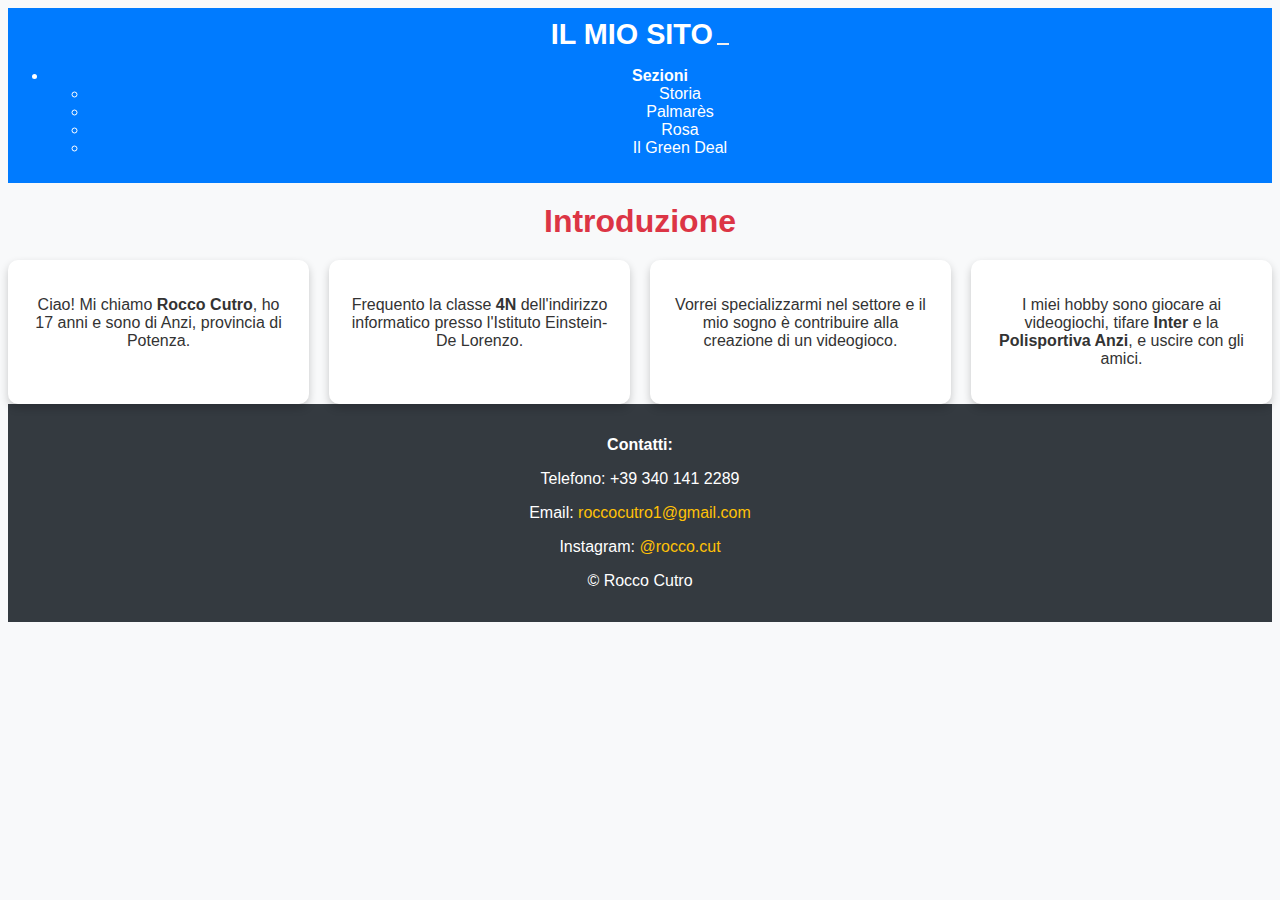
==== commit 75d6a8f4: "Add files via upload" ====
--- a/index.html
+++ b/index.html
@@ -1,71 +1,161 @@
 <html>
 <head>
-    <title>Il Mio Sito</title>
-    <link href="https://cdn.jsdelivr.net/npm/bootstrap@5.1.3/dist/css/bootstrap.min.css" rel="stylesheet" integrity="sha384-1BmE4kWBq78iYhFldvKuhfTAU6auU8tT94WrHftjDbrCEXSU1oBoqyl2QvZ6jIW3" crossorigin="anonymous">
-        <link type="text/css"; rel="stylesheet" href="mystyle.css">
-			<link rel="icon" href="Scuola.png" type="image/png">
-		<style>
-		 nav a {
+    <title>Il Mio Sito - Rocco Cutro</title>
+    <link href="https://cdn.jsdelivr.net/npm/bootstrap@5.3.0/dist/css/bootstrap.min.css" rel="stylesheet" integrity="sha384-0evHe/X+R7YkPoJzN1sc+okF+ha3jDMCs4bHVImJft+LZBCLbgdPuX/9Kx8P7Kzp" crossorigin="anonymous">
+    <link rel="icon" href="Scuola.png" type="image/png">
+    <style>
+        /* Stili generali */
+        body {
+            font-family: Arial, sans-serif;
+            background-color: #f8f9fa;
+            color: #333;
+        }
+        /* Header */
+        header {
+            background-color: #007bff;
             color: white;
+            padding: 10px 0;
+            text-align: center;
+        }
+        header .navbar {
+            justify-content: center; /* Centra il titolo */
+        }
+        .navbar-brand {
+            font-size: 1.8rem;
+            font-weight: bold;
+            color: white;
+            text-decoration: none; /* Rimuove la sottolineatura */
+        }
+        .navbar-toggler {
+            border: none;
+        }
+        .navbar-nav a {
+            color: white;
+			text-decoration: none; /* Rimuove la sottolineatura */
+            transition: color 0.3s ease;
+        }
+        .navbar-nav a:hover {
+            color: #ffc107;
+        }
+        .dropdown-menu {
+            right: 0;
+            left: auto;
+        }
+
+        /* Sezioni */
+        h2 {
+            text-align: center;
+            font-size: 2rem;
+            color: #dc3545;
+            margin: 20px 0;
+        }
+        .card-container {
+            display: flex;
+            justify-content: center;
+            gap: 20px;
+            margin-top: 20px;
+            flex-wrap: nowrap; /* Le card rimangono sullo stesso rigo */
+        }
+        .card {
+            background-color: white;
+            border: none;
+            border-radius: 10px;
+            box-shadow: 0 4px 8px rgba(0, 0, 0, 0.2);
+            transition: transform 0.3s ease;
+            padding: 20px;
+            flex: 1;
+            text-align: center;
+        }
+        .card:hover {
+            transform: scale(1.05);
+        }
+
+        /* Footer */
+        footer {
+            background-color: #343a40;
+            color: white;
+            text-align: center;
+            padding: 1rem 0;
+        }
+        footer a {
+            color: #ffc107;
             text-decoration: none;
-            margin: 0 15px;
-            font-size: 18px;
         }
-		</style>
+        footer a:hover {
+            text-decoration: underline;
+        }
+    </style>
 </head>
 <body>
+    <!-- Header -->
     <header>
-        <h1>ME STESSO</h1>
-		<nav class="navbar navbar-expand-lg bg-body-tertiary">
-				<div class="container-fluid">
-					<a class="navbar-brand" href="index.html">Introduzione</a>
-					<button class="navbar-toggler collapsed" type="button" data-bs-toggle="collapse" data-bs-target="#navbarSupportedContent" aria-controls="navbarSupportedContent" aria-expanded="false" aria-label="Toggle navigation">
-						<span class="navbar-toggler-icon"></span>
-					</button>
-					<div class="navbar-collapse collapse" id="navbarSupportedContent" style="">
-						<ul class="navbar-nav me-auto mb-2 mb-lg-0">
-							<li class="nav-item">
-								<a class="nav-link" href="indexStoria.html">Storia</a>
-							</li>
-							<li class="nav-item">
-								<a class="nav-link" href="indexPalmarès.html">Palmarès</a>
-							</li>
-							<li class="nav-item">
-								<a class="nav-link" href="indexGreenDeal.html">Green Deal</a>
-							</li>
-						</ul>
-					</div>
-				</div>
-			</nav>
+        <nav class="navbar navbar-expand-lg">
+            <div class="container">
+                <!-- Titolo al centro senza sottolineatura -->
+                <a class="navbar-brand mx-auto" href="index.html">IL MIO SITO</a>
+                <!-- Bottone hamburger a destra -->
+                <button class="navbar-toggler" type="button" data-bs-toggle="collapse" data-bs-target="#navbarNavDropdown" aria-controls="navbarNavDropdown" aria-expanded="false" aria-label="Toggle navigation">
+                    <span class="navbar-toggler-icon"></span>
+                </button>
+                <!-- Menu -->
+                <div class="collapse navbar-collapse justify-content-end" id="navbarNavDropdown">
+                    <ul class="navbar-nav">
+                        <li class="nav-item dropdown">
+                            <a class="nav-link dropdown-toggle" href="#" id="navbarDropdown" role="button" data-bs-toggle="dropdown" aria-expanded="false">
+                                <strong>Sezioni</strong>
+                            </a>
+                            <ul class="dropdown-menu">
+                                <li><a class="dropdown-item" href="indexStoria.html">Storia</a></li>
+                                <li><a class="dropdown-item" href="indexPalmarès.html">Palmarès</a></li>
+								<li><a class="dropdown-item" href="indexRosa.html">Rosa</a></li>
+                                <li><a class="dropdown-item" href="indexGreenDeal.html">Il Green Deal</a></li>
+                            </ul>
+                        </li>
+                    </ul>
+                </div>
+            </div>
+        </nav>
     </header>
+
+    <!-- Main -->
     <main>
-		<section id="introduzione">
-            <h2>INTRODUZIONE</h2>
-			<div class="container text-center">
-				<div class="row">
-					<div class="col-3">
-						<p>Ciao! Mi chiamo Rocco Cutro, ho 17 anni e sono di Anzi, provincia di Potenza, Basilicata.</p>
-					</div>
-					<div class="col-3">
-						<p>In questo momento frequento la classe 4N dell'indirizzo informatico all'istituto Einstein-De Lorenzo</p>
-					</div>
-					<div class="col-3">
-						<p>Nella vita mi vorrei specializzare in questo settore e il mio sogno è di poter contribuire nella creazione di un videogioco in un futuro.</p>
-					</div>
-					<div class="col-3">
-						<p>Io ho diversi hobby e i principale nonchè quelli più importanti sono giocare ai videogiochi, guardare le partite dell'Inter, e anche quelle della Polisportiva Anzi (squadra del mio paese di provenienza dove milita in 1° categoria Basilicata) e uscire con i miei amici.</p>
-					</div>
-				</div>
-		</section>
-		
-	</main>
-	<footer>
-	<h6><strong>Contatti:</strong></h6>
-			<p style="text-align:center"><strong>Telefono:</strong> +39 340 141 2289 </p>
-            <p style="text-align:center"><strong>Email:</strong> roccocutro1@gmail.com.</p>
-			<p style="text-align:center"><strong>Instagram:<strong> <a href="https://www.instagram.com/rocco.cut/">@rocco.cut</a></p>
-		<p>&copy; Rocco Cutro</p>
-	</footer>
-	<script src="https://cdn.jsdelivr.net/npm/bootstrap@5.1.3/dist/js/bootstrap.bundle.min.js" integrity="sha384-ka7Sk0Gln4gmtz2MlQnikT1wXgYsOg+OMhuP+IlRH9sENBO0LRn5q+8nbTov4+1p" crossorigin="anonymous"></script>
+        <section id="introduzione" class="py-5">
+            <div class="container">
+                <h2>Introduzione</h2>
+                <div class="card-container">
+                    <!-- Card 1 -->
+                    <div class="card">
+                        <p>Ciao! Mi chiamo <strong>Rocco Cutro</strong>, ho 17 anni e sono di Anzi, provincia di Potenza.</p>
+                    </div>
+                    <!-- Card 2 -->
+                    <div class="card">
+                        <p>Frequento la classe <strong>4N</strong> dell'indirizzo informatico presso l'Istituto Einstein-De Lorenzo.</p>
+                    </div>
+                    <!-- Card 3 -->
+                    <div class="card">
+                        <p>Vorrei specializzarmi nel settore e il mio sogno è contribuire alla creazione di un videogioco.</p>
+                    </div>
+                    <!-- Card 4 -->
+                    <div class="card">
+                        <p>I miei hobby sono giocare ai videogiochi, tifare <strong>Inter</strong> e la <strong>Polisportiva Anzi</strong>, e uscire con gli amici.</p>
+                    </div>
+                </div>
+            </div>
+        </section>
+    </main>
+
+    <!-- Footer -->
+    <footer>
+        <div class="container">
+            <p><strong>Contatti:</strong></p>
+            <p>Telefono: +39 340 141 2289</p>
+            <p>Email: <a href="mailto:roccocutro1@gmail.com">roccocutro1@gmail.com</a></p>
+            <p>Instagram: <a href="https://www.instagram.com/rocco.cut/">@rocco.cut</a></p>
+            <p>&copy; Rocco Cutro</p>
+        </div>
+    </footer>
+
+    <!-- Script Bootstrap -->
+    <script src="https://cdn.jsdelivr.net/npm/bootstrap@5.3.0/dist/js/bootstrap.bundle.min.js" integrity="sha384-0evHe/X+R7YkPoJzN1sc+okF+ha3jDMCs4bHVImJft+LZBCLbgdPuX/9Kx8P7Kzp" crossorigin="anonymous"></script>
 </body>
 </html>